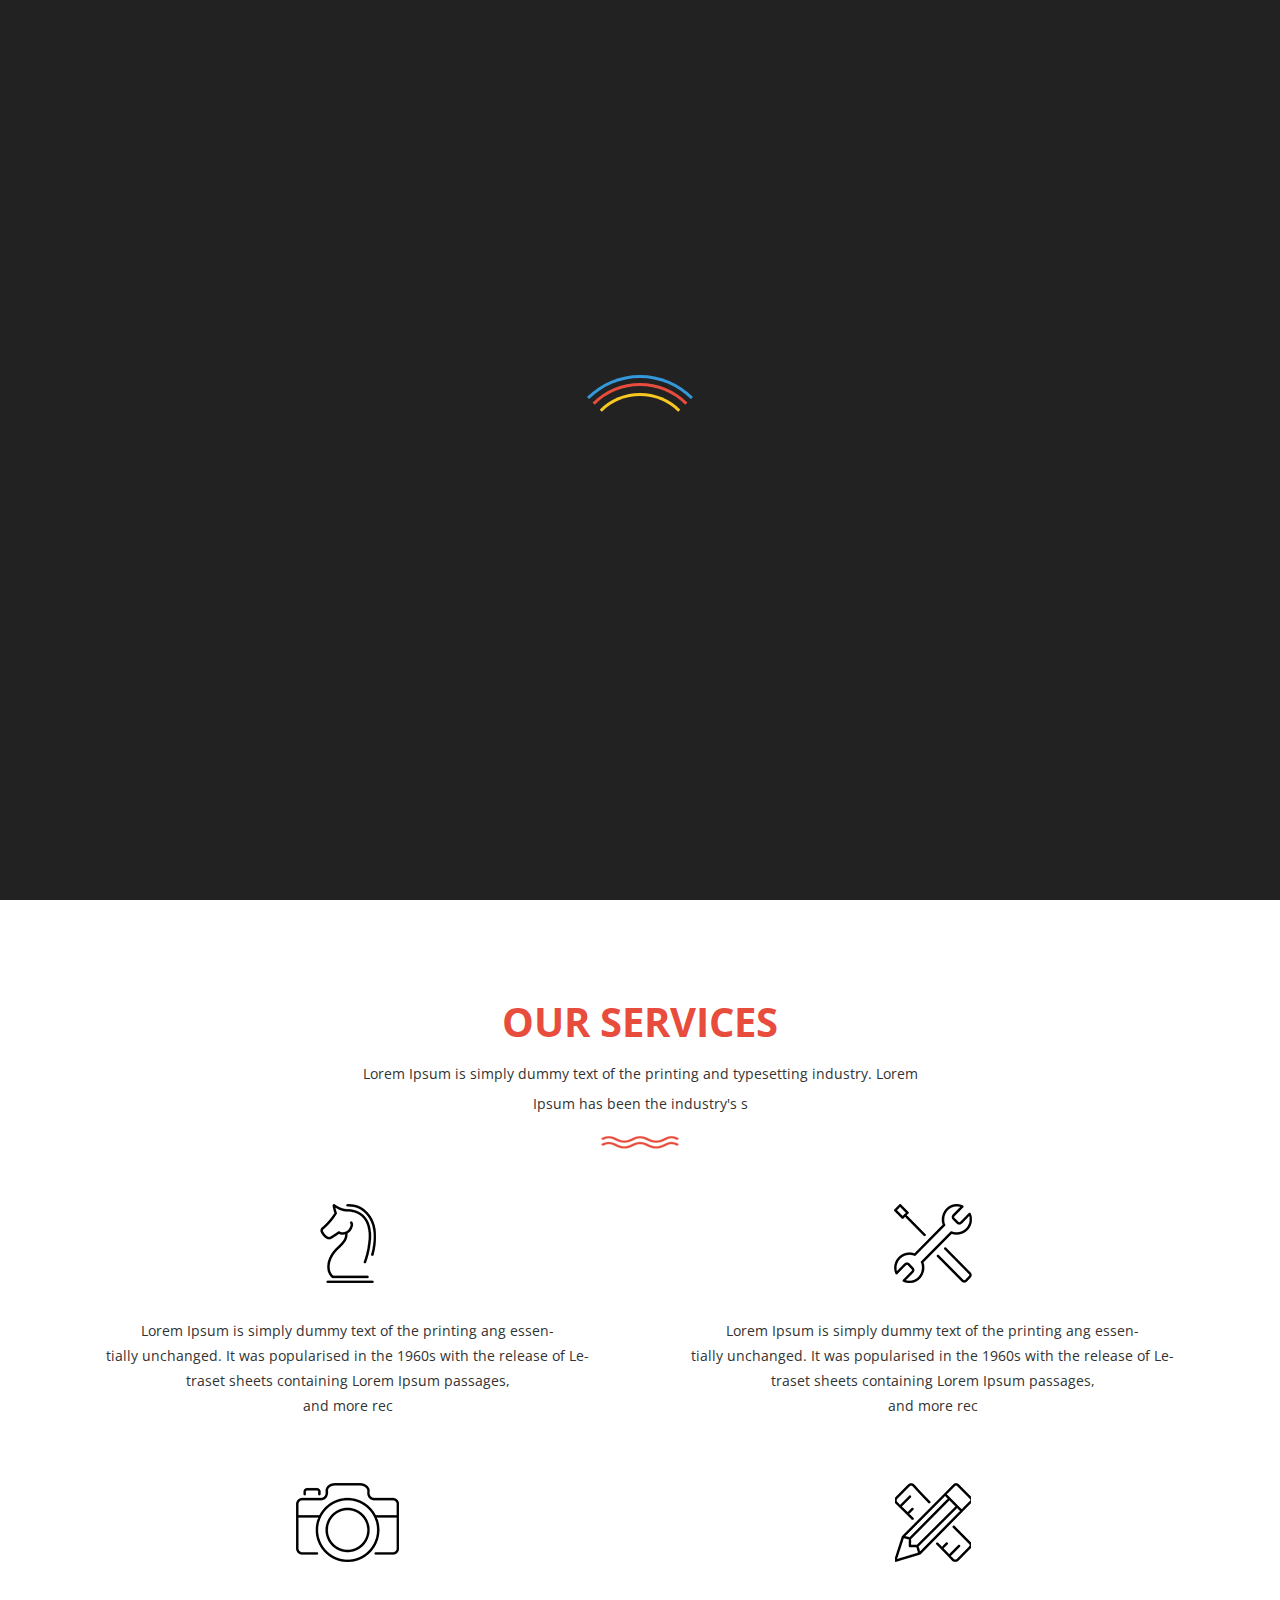
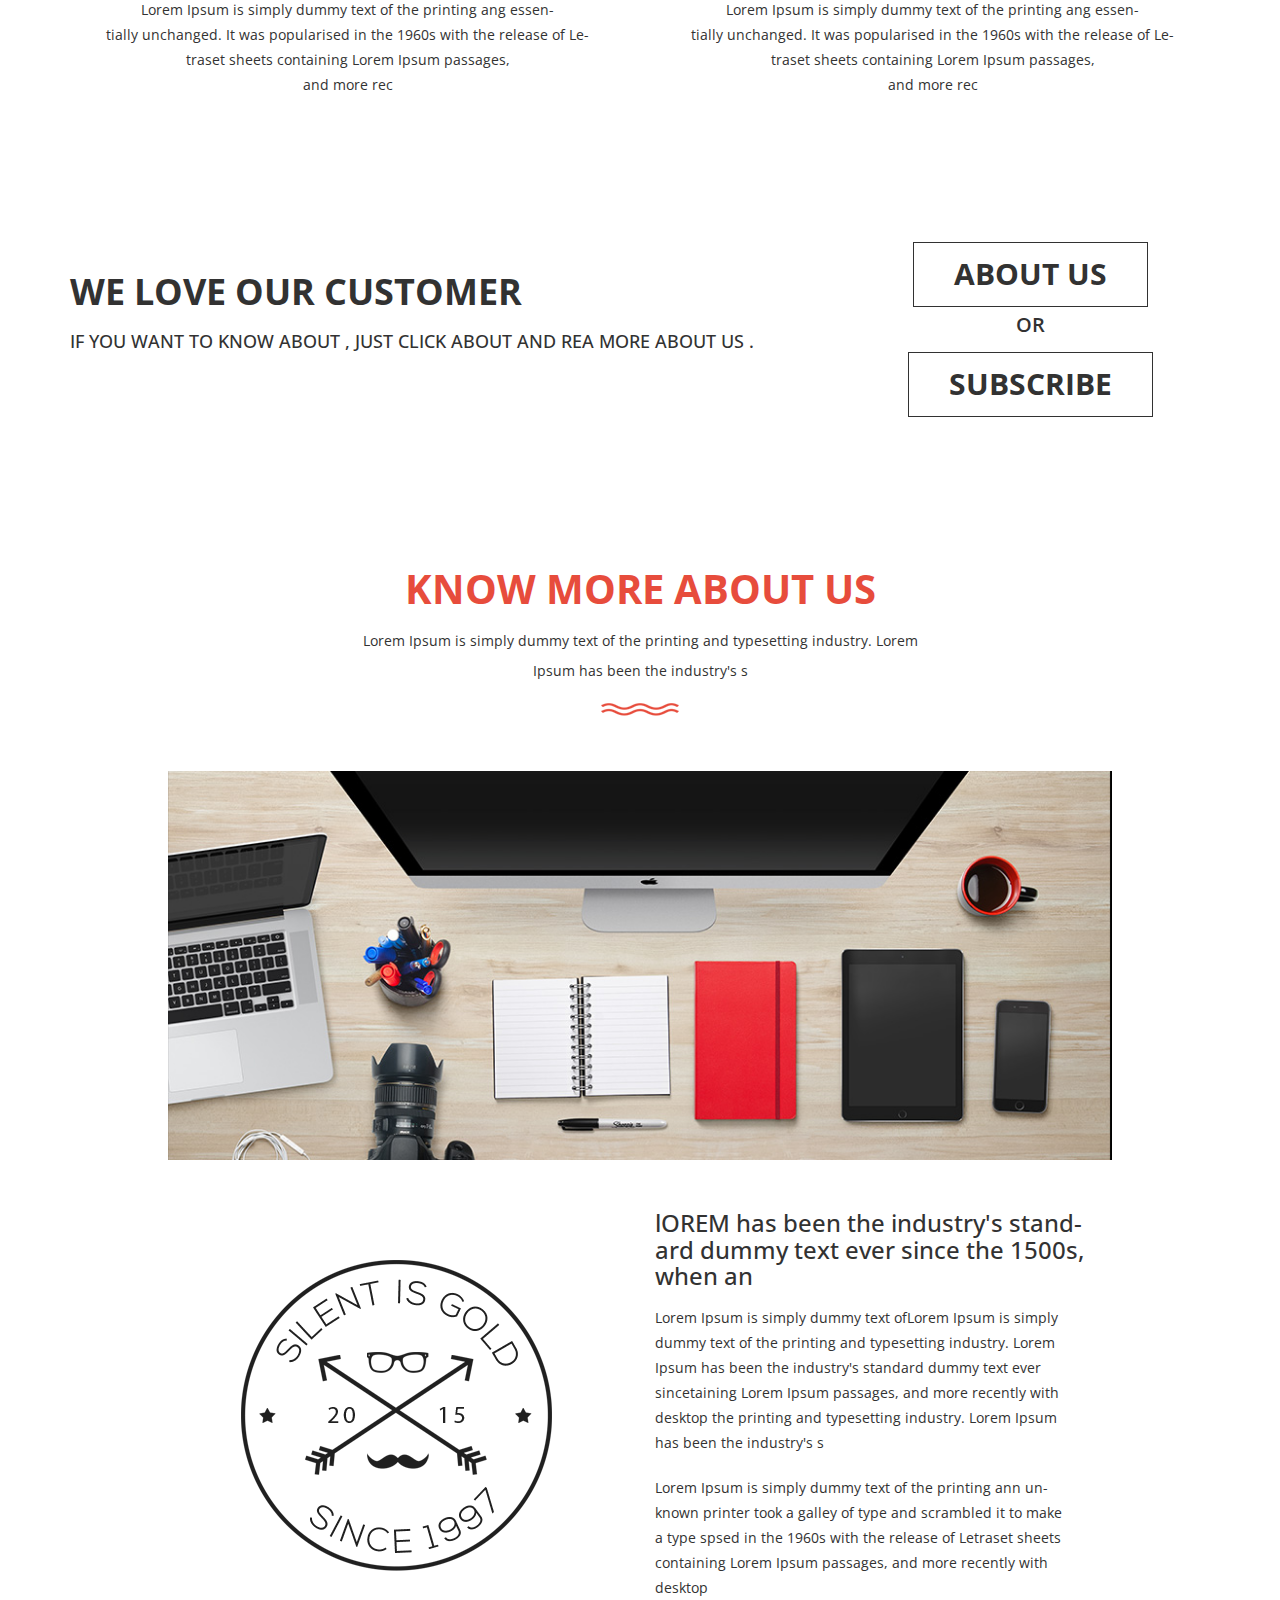
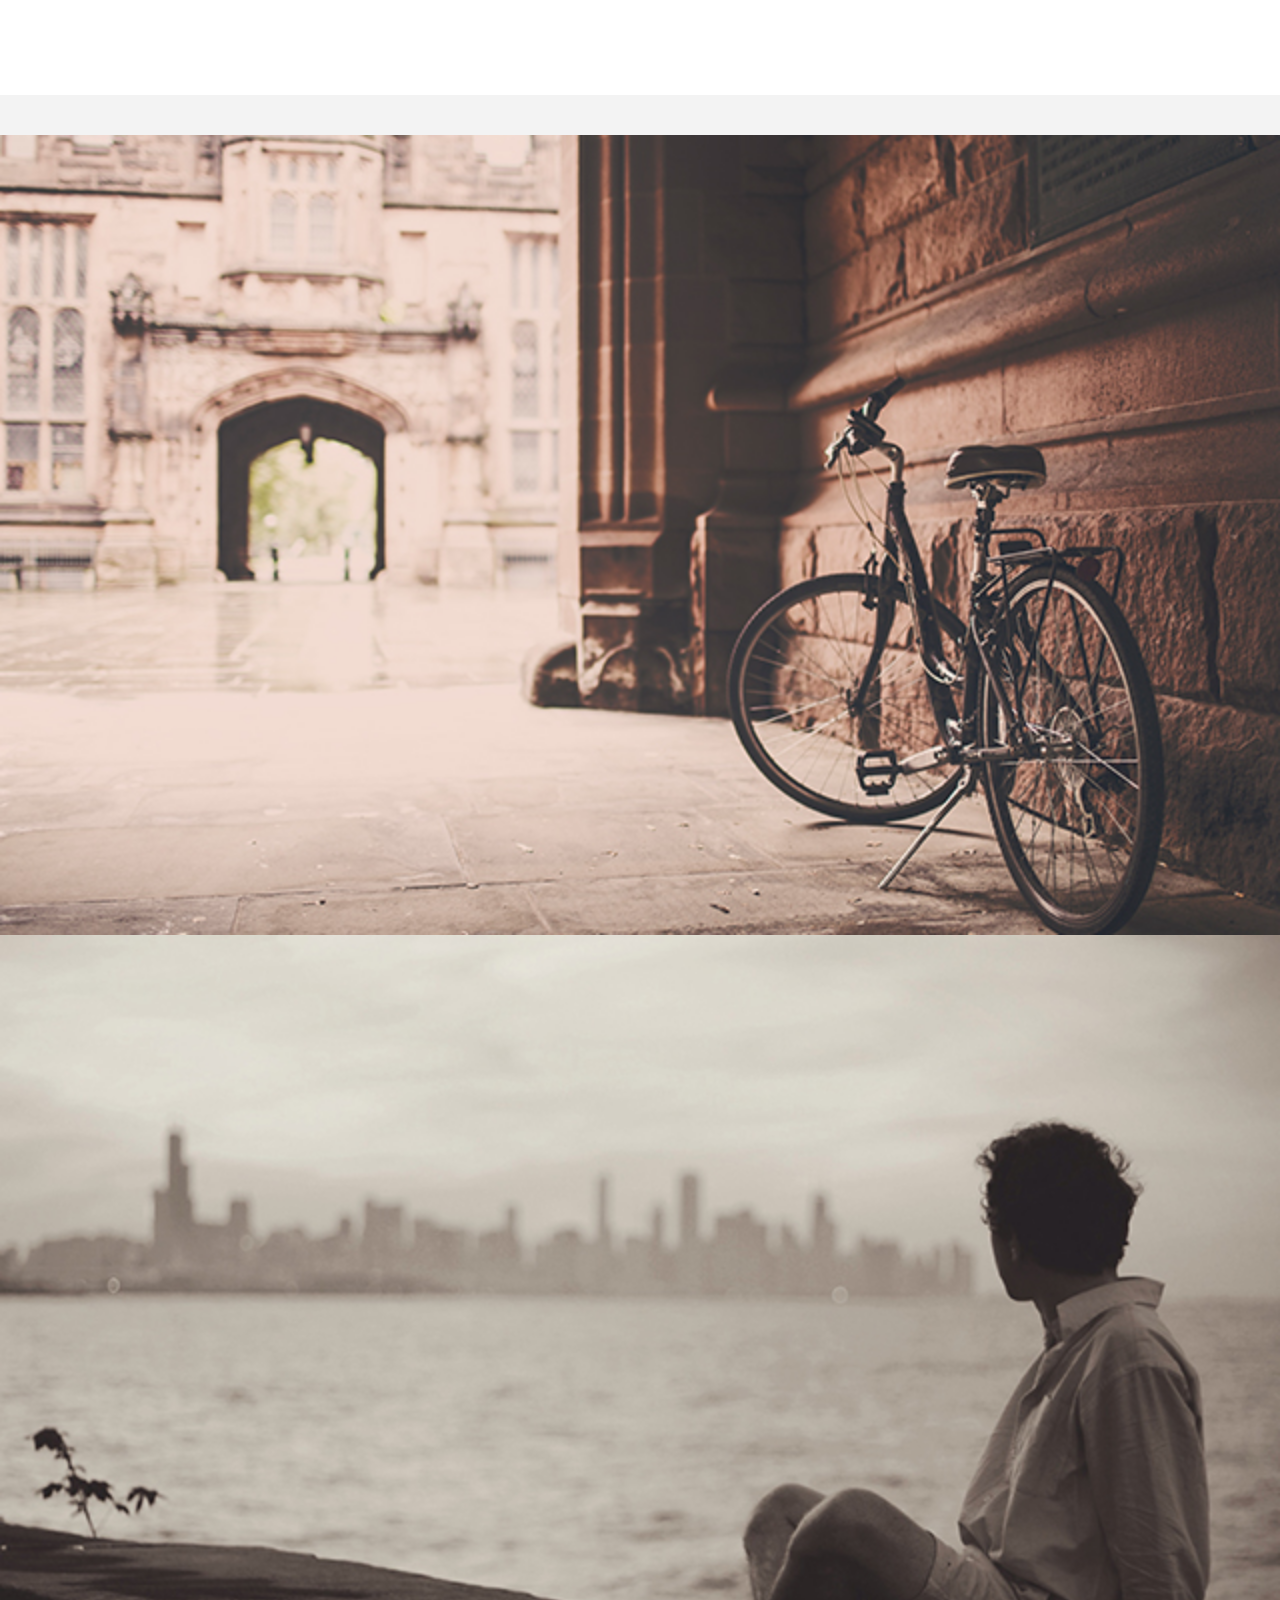
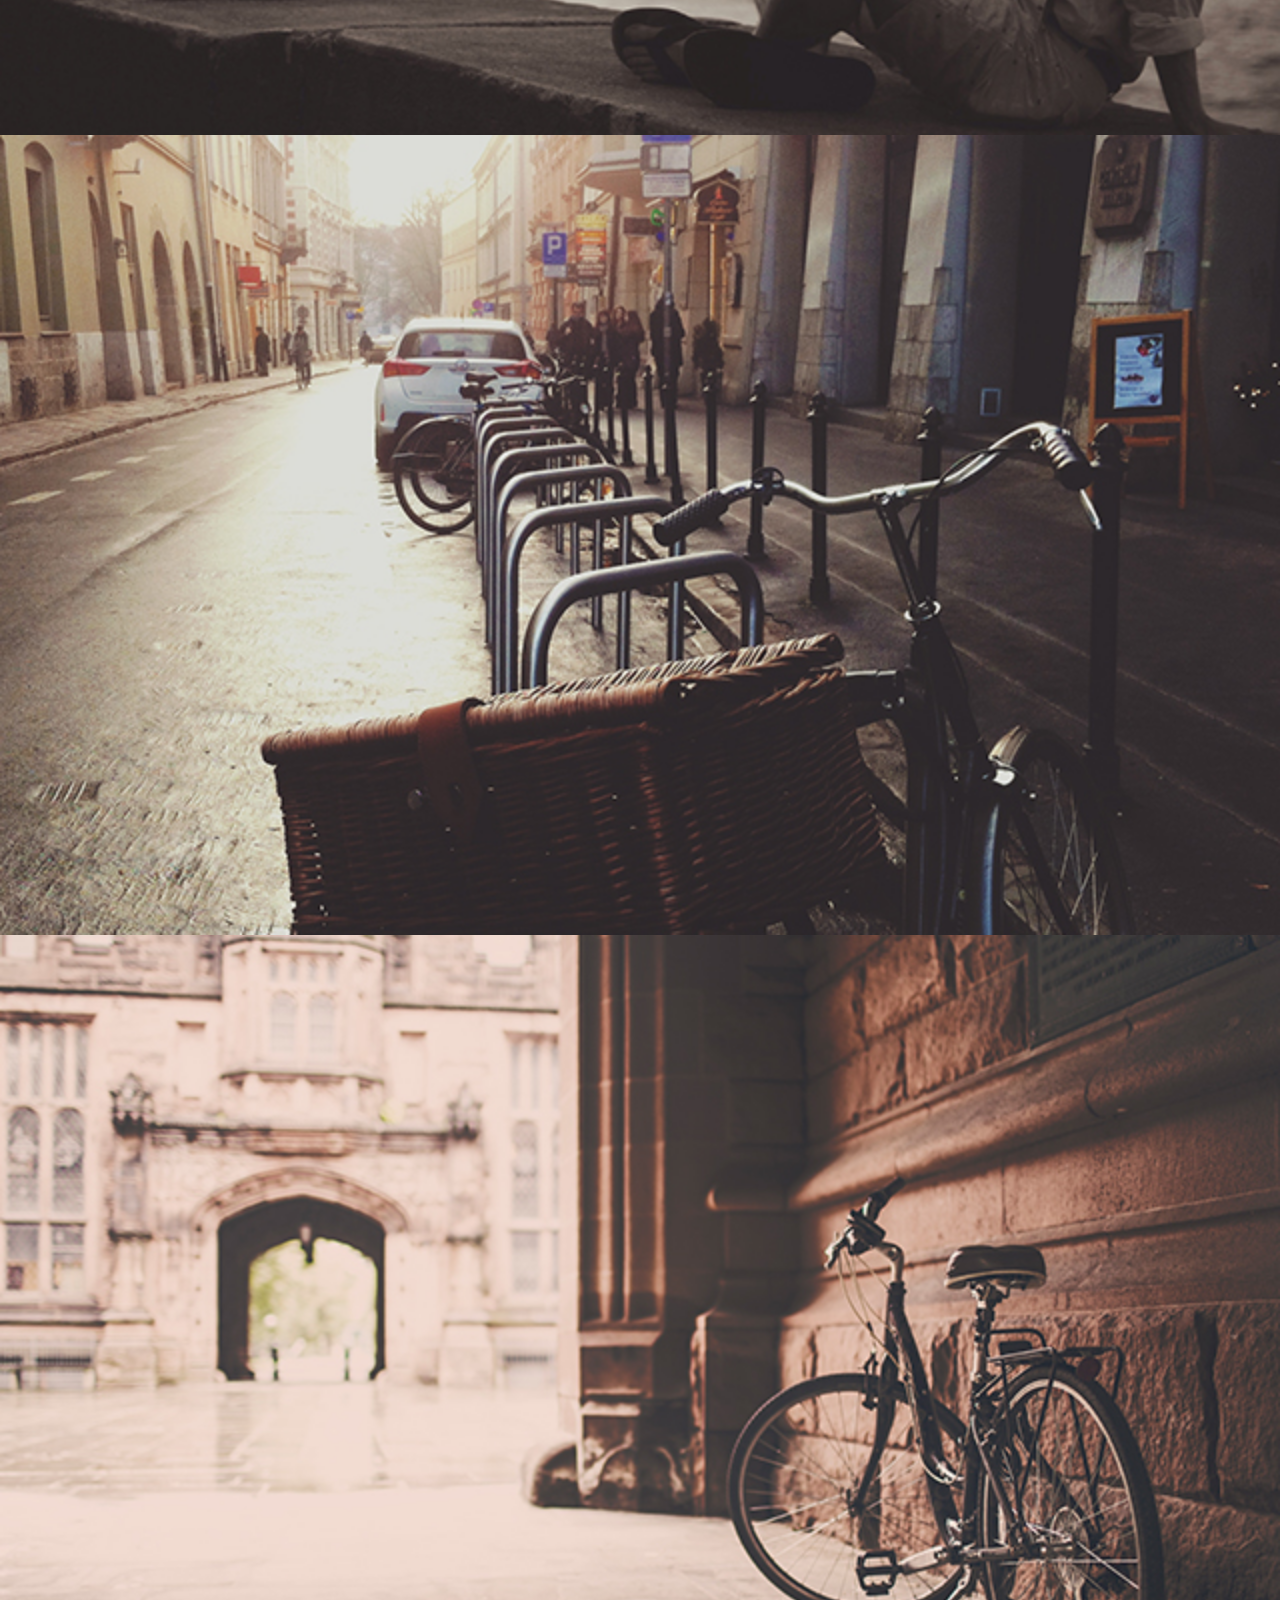
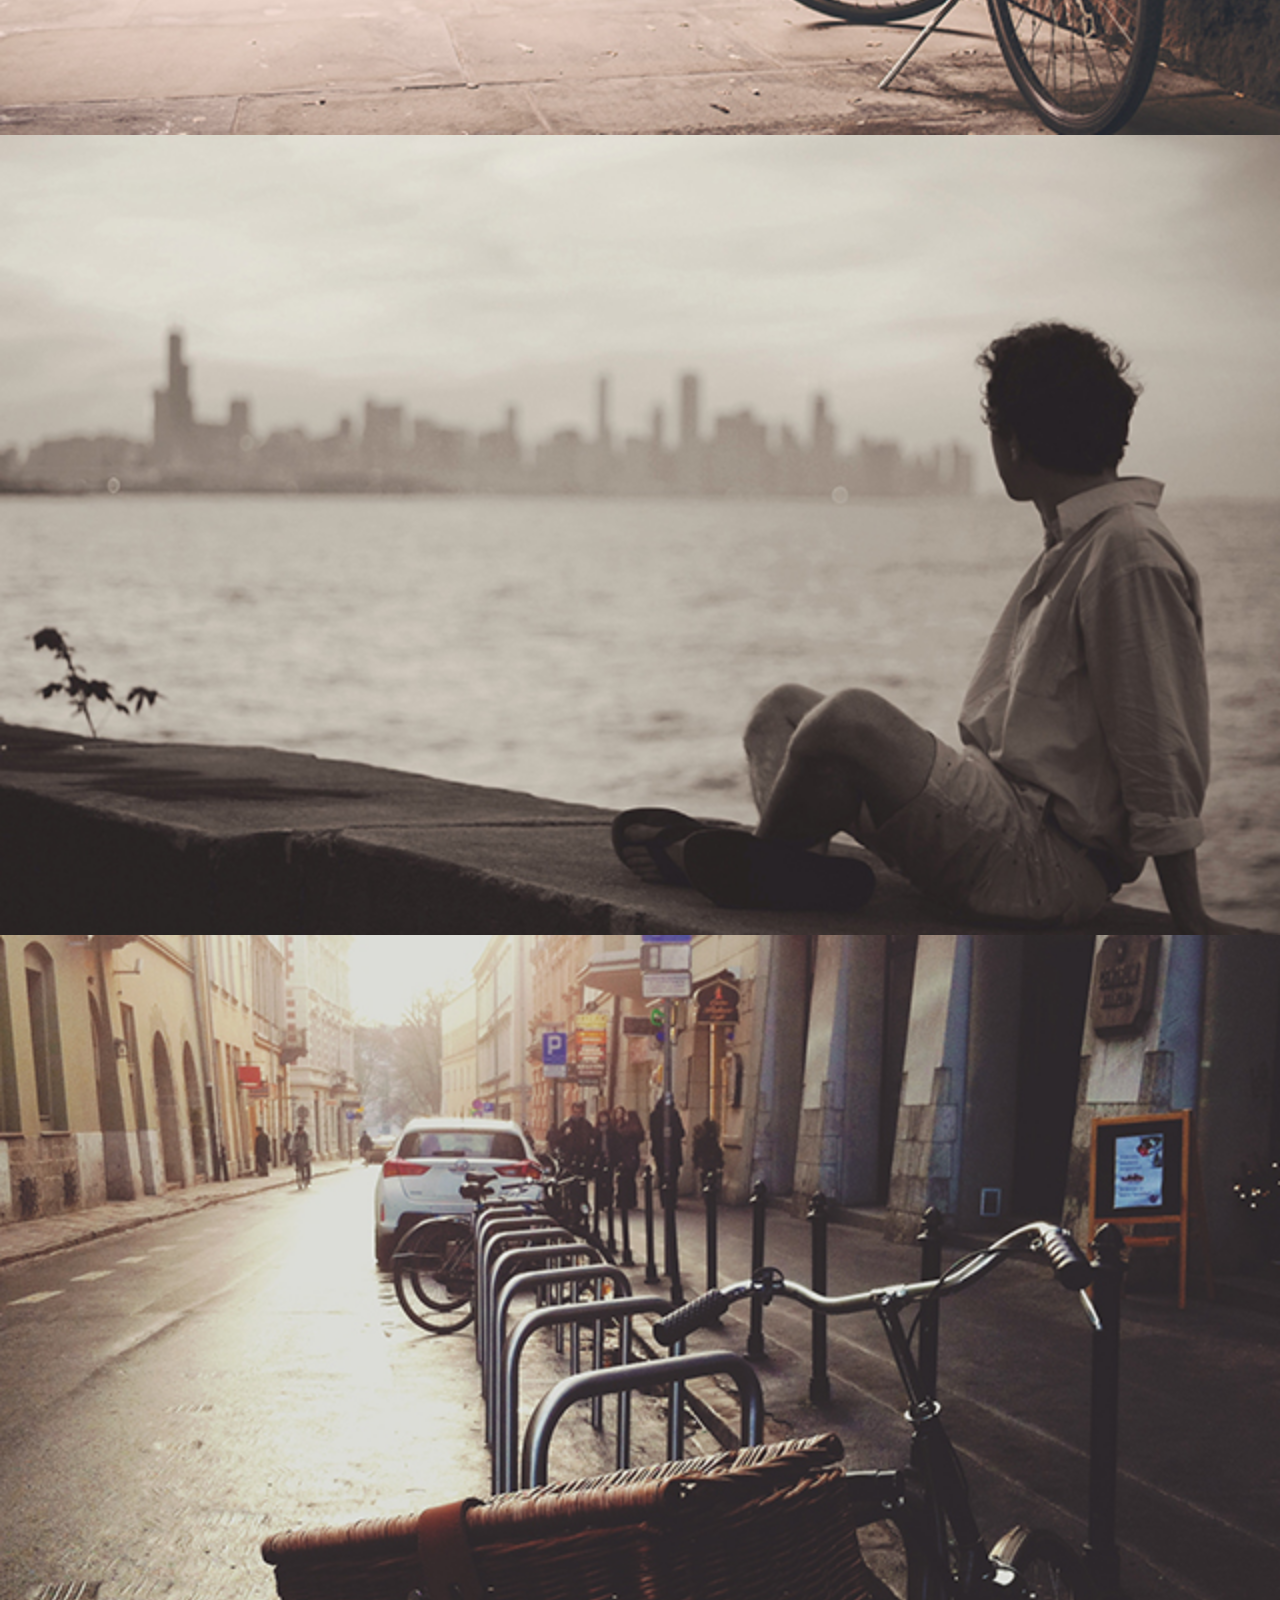
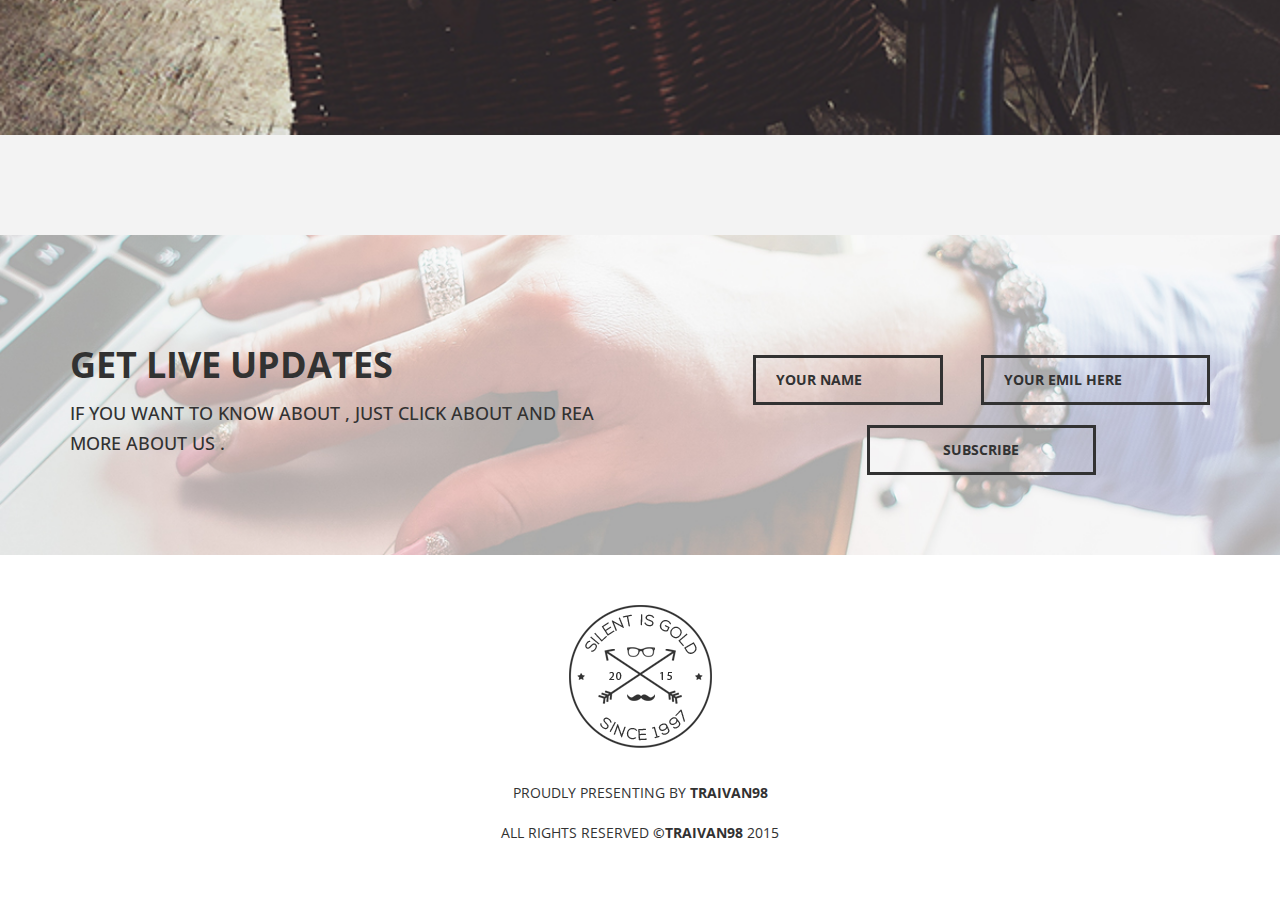
==== live project/index.html @ fc95d003 "all file are happy" ====
<!DOCTYPE html>
<html lang="en">
    <head>
        <meta charset="utf-8">
        <meta http-equiv="X-UA-Compatible" content="IE=edge">
        <meta name="viewport" content="width=device-width, initial-scale=1, maximum-scale=1">
        <meta name="description" content="Responsive Bootstrap App Landing Page Template">
        <meta name="keywords" content="Bootstrap, Bootstrap-3.3.2, Landing page, Responsive, Template, App, Mobile">
        <meta name="author" content="traivan98">

        <title>Trivan98 coming soon page</title>

        <!-- favicon linke -->
        <link rel="icon" type="image/png" href="img/favicon.png" />


        <!-- ===============    animation core CSS     =============== -->
        <link rel="stylesheet" type="text/css" href="css/animate.min.css" media="all" />
        <!-- ===============    FontAresome core CSS     =============== -->
        <link rel="stylesheet" type="text/css" href="css/font-awesome.min.css" media="all" />
        <!-- ===============    Bootstrap core CSS     =============== -->
        <link rel="stylesheet" type="text/css" href="css/bootstrap.min.css" media="all" />
        <!-- ===============    owl-carousel core CSS     =============== -->
        <link rel="stylesheet" type="text/css" href="css/owl.carousel.css" media="all" />
        <!-- ===============    magnific-popup core CSS     =============== -->
        <link rel="stylesheet" type="text/css" href="css/magnific-popup.css" media="all" />
        <!-- ===============    theme core CSS     =============== -->
        <link rel="stylesheet" type="text/css" href="css/theme.css" media="all" />
        <!-- ===============    theme core CSS     =============== -->
        <link rel="stylesheet" type="text/css" href="css/content-color/red.css" media="all" />
        <!-- ===============    responsive core CSS     =============== -->
        <link rel="stylesheet" type="text/css" href="css/responsive.css" media="all" />
        <!-- ===============    Extra core CSS     =============== -->
        <link rel="stylesheet" type="text/css" href="css/extra.css" media="all" />


        <!-- ===============    Google fonts CSS     =============== -->
        <link href='http://fonts.googleapis.com/css?family=Raleway:600,700,900,400' rel='stylesheet' type='text/css'>

        <!-- Just for debugging purposes. Don't actually copy this line! -->
        <!--[if lt IE 9]><script src="js/ie8-responsive-file-warning.js"></script><![endif]-->

        <!-- HTML5 shim and Respond.js IE8 support of HTML5 elements and media queries -->
        <!--[if lt IE 9]>
            <script src="https://oss.maxcdn.com/libs/html5shiv/3.7.0/html5shiv.js"></script>
            <script src="https://oss.maxcdn.com/libs/respond.js/1.4.2/respond.min.js"></script>
        <![endif]-->
    </head>

    <body>


        <!-- ===============    Start template markup     =============== -->
        
        <!-- preloader -->
        
        <div id="atom-loader-wrapper">
            <div id="atom-loader"></div>
         
            <div class="atom-loader-section atom-section-left"></div>
            <div class="atom-loader-section atom-section-right"></div>
         
        </div>

        <!--/ preloader -->


<!--    home area section-->
        <section class="atom-home-area" id="atom-home" >
            <!-- container -->
            <div class="container">
                <div class="atom-wrapper">
                    <div class="row">
                        <div class="col-sm-12 text-center">
                            <div class="atom-logo">
                                <img src="img/home-logo.png" alt="traivan98 logo" class="img-responsive center-block" >
                            </div>
                        </div>
                    </div>
                    <div class="row">
                        <div class="col-sm-12 text-center">
                            <div class="atom-header">
                                <h1>WE WILL BE LIVE SOON</h1>
                                <p>Lorem Ipsum is simply dummy text of the printing and typesetting industry. Lorem <br/> Ipsum has been the industry's standard dummy .</p>
                            </div>
                        </div>
                    </div>
                    <div class="row">
                        <div class="col-sm-12 text-center">
                            <div class="atom-countdown"></div>
                        </div>
                    </div>
                </div>
                <div class="atom-scroll-down hidden-xs">
                    <a href="#service">
                        <i class="fa fa-chevron-down"></i>
                    </a>
                </div>
            </div>
            <!-- /.container -->
        </section>
<!--    / END home area section-->

        

        
        <!-- START service area -->
        <section class="atom-service-area" id="service">
            <!-- container -->
            <div class="container">
                <div class="row">
                    <div class="col-md-12 text-center">
                        <div class="atom-section-heading">
                            <h2>OUR SERVICES</h2>
                            <p>Lorem Ipsum is simply dummy text of the printing and typesetting industry. Lorem <br/> Ipsum has been the industry's s</p>
                            <div class="atom-header-border"></div>
                        </div>
                    </div>
                </div>
                <div class="row">
                    <div class="col-sm-6 text-center">
                        <div class="atom-single-service">
                            <div class="atom-icon">
                                <img src="img/strategy.png" alt="atom stategy" class="img-responsive center-block">
                            </div>
                            <p>Lorem Ipsum is simply dummy text of the printing ang essen- <br> tially unchanged. It was popularised in the 1960s with the release of Le- <br> traset sheets containing Lorem Ipsum passages, <br> and more rec</p>
                        </div>
                    </div>
                    <div class="col-sm-6 text-center">
                        <div class="atom-single-service">
                            <div class="atom-icon">
                                <img src="img/tools2.png" alt="atom tools2" class="img-responsive center-block">
                            </div>
                            <p>Lorem Ipsum is simply dummy text of the printing ang essen- <br> tially unchanged. It was popularised in the 1960s with the release of Le- <br> traset sheets containing Lorem Ipsum passages, <br> and more rec</p>
                        </div>
                    </div>
                    <div class="col-sm-6 text-center">
                        <div class="atom-single-service">
                            <div class="atom-icon">
                                <img src="img/camera.png" alt="atom camera" class="img-responsive center-block">
                            </div>
                            <p>Lorem Ipsum is simply dummy text of the printing ang essen- <br> tially unchanged. It was popularised in the 1960s with the release of Le- <br> traset sheets containing Lorem Ipsum passages, <br> and more rec</p>
                        </div>
                    </div>
                    <div class="col-sm-6 text-center">
                        <div class="atom-single-service">
                            <div class="atom-icon">
                                <img src="img/tools.png" alt="atom tools" class="img-responsive center-block">
                            </div>
                            <p>Lorem Ipsum is simply dummy text of the printing ang essen- <br> tially unchanged. It was popularised in the 1960s with the release of Le- <br> traset sheets containing Lorem Ipsum passages, <br> and more rec</p>
                        </div>
                    </div>
                </div>
            </div>
            <!--/ container -->
        </section>
        <!--/ END service area -->

        <!-- START cta area -->

        <section class="atom-cta-area" data-stellar-background-ratio="0.5">
            <!-- container -->
            <div class="container">
                <div class="row">
                    <div class="col-md-8 col-sm-12">
                        <div class="atom-header">
                            <h1>WE LOVE OUR CUSTOMER</h1>
                            <h4>IF YOU WANT TO KNOW ABOUT  , JUST CLICK ABOUT AND REA MORE ABOUT US .</h4>
                        </div>
                    </div>
                    <div class="col-md-4 col-sm-12 text-center">
                        <div class="atom-button">
                            <a href="#about" class="atom-about-button btn btn-default">ABOUT US</a>
                            <p>OR</p>
                            <a href="#subscribe" class="atom-subscribe-button btn btn-default">SUBSCRIBE</a>
                        </div>
                    </div>
                </div>
            </div>
            <!--/ container -->
        </section>

        <!--/ END cta area -->
        <!-- START cta area -->

        <section class="atom-about-area" id="about">
            <!-- container -->
            <div class="container">
                <div class="row">
                    <div class="col-lg-12 text-center">
                        <div class="atom-section-heading">
                            <h2>KNOW MORE ABOUT US </h2>
                            <p>Lorem Ipsum is simply dummy text of the printing and typesetting industry. Lorem <br/> Ipsum has been the industry's s</p>
                            <div class="atom-header-border"></div>
                        </div>
                    </div>
                </div>
                <div class="row">
                    <div class="col-lg-10 col-lg-offset-1 text-center">
                        <div class="atom-company-work">
                            <img src="img/company-history.jpg" alt="atom company image" class="img-responsive center-block">
                        </div>
                    </div>
                    <div class="col-lg-1"></div>
                </div>
                <div class="row">
                    <div class="col-lg-5 col-lg-offset-1 text-center">
                        <div class="atom-big-logo">
                            <img src="img/big-logo.png" alt="atom company logo" class="img-responsive center-block">
                        </div>
                    </div>
                    <div class="col-lg-5">
                        <div class="atom-company-history">
                            <article>
                                <h3>lOREM has been the industry's stand- <br> ard dummy text ever since the 1500s, <br> when an </h3>
                                <p>Lorem Ipsum is simply dummy text ofLorem Ipsum is simply <br/> dummy text of the printing and typesetting industry. Lorem <br/> Ipsum has been the industry's standard dummy text ever <br/> sincetaining Lorem Ipsum passages, and more recently with  <br/>desktop  the printing and typesetting industry. Lorem Ipsum <br> has been the industry's s</p>
                                <p>Lorem Ipsum is simply dummy text of the printing ann un- <br> known printer took a galley of type and scrambled it to make <br> a type spsed in the 1960s with the release of Letraset sheets <br> containing Lorem Ipsum passages, and more recently with <br> desktop </p>
                            </article>
                        </div>
                    </div>
                </div>
            </div>
            <!--/ container -->
        </section>

        <!--/ END cta area -->
        <!-- START work area -->

        <section class="atom-work-area" id="works">
            <div class="atom-owl">
                    <div class="item">
                        <img src="img/slider/1.jpg" alt="atom slider" />
                        <div class="atom-caption text-center">
                            <h3>THIS IMAGE SI DESEND & PERFECT LIKUA  IS 100% BAFLE .</h2>
                        </div>
                    </div>
                    <div class="item">
                        <img src="img/slider/2.jpg" alt="atom slider" />
                        <div class="atom-caption text-center">
                            <h3>THIS IMAGE SI DESEND & PERFECT LIKUA  IS 100% BAFLE .</h2>
                        </div>
                    </div>
                    <div class="item">
                        <img src="img/slider/3.jpg" alt="atom slider" />
                        <div class="atom-caption text-center">
                            <h3>THIS IMAGE SI DESEND & PERFECT LIKUA  IS 100% BAFLE .</h2>
                        </div>
                    </div>
                    <div class="item">
                        <img src="img/slider/1.jpg" alt="atom slider" />
                        <div class="atom-caption text-center">
                            <h3>THIS IMAGE SI DESEND & PERFECT LIKUA  IS 100% BAFLE .</h2>
                        </div>
                    </div>
                    <div class="item">
                        <img src="img/slider/2.jpg" alt="atom slider" />
                        <div class="atom-caption text-center">
                            <h3>THIS IMAGE SI DESEND & PERFECT LIKUA  IS 100% BAFLE .</h2>
                        </div>
                    </div>
                    <div class="item">
                        <img src="img/slider/3.jpg" alt="atom slider" />
                        <div class="atom-caption text-center">
                            <h3>THIS IMAGE SI DESEND & PERFECT LIKUA  IS 100% BAFLE .</h2>
                        </div>
                    </div>
            </div>
        </section>

        <!--/ END work area -->
        <!-- START subscribe area -->

        <section class="atom-subscribe-area" id="subscribe">
            <!-- container -->
            <div class="container">
                <div class="row">
                    <div class="col-sm-7">
                        <div class="atom-subscibe-left-side">
                            <h1>GET LIVE UPDATES</h1>
                            <h4>IF YOU WANT TO KNOW ABOUT  , JUST CLICK ABOUT AND REA </h4>
                            <h4>MORE ABOUT US . </h4>
                        </div>
                    </div>
                    <div class="col-sm-5">
                        <form action="" class="atom-form">
                            <input type="text" name="u-name" id="" placeholder="YOUR NAME" class="col-sm-5"/>
                            <input type="email" name="email" id="" placeholder="YOUR EMIL HERE" class="col-sm-6 col-sm-offset-1"/>
                            <input type="submit" value="SUBSCRIBE" class="col-sm-6 col-sm-offset-3">
                        </form>
                    </div>
                </div>
            </div>
            <!--/ container -->
        </section>

        <!--/ END subscribe area -->
        <!-- START footer area -->

        <footer class="atom-footer-area">
            <!-- container -->
            <div class="container">
                <div class="row">
                    <div class="col-sm-12 text-center">
                        <img src="img/footer-logo.png" alt="atom logo" class="img-responsive center-block">
                        <p>PROUDLY  PRESENTING BY <a href="#">TRAIVAN98</a></p>
                        <p>ALL RIGHTS RESERVED <a href="#">&copy;TRAIVAN98</a> 2015</p>
                    </div>
                </div>
            </div>
            <!--/ container -->
        </footer>

        <!--/ END footer area -->



        <!-- ===============    /End template markup     =============== -->


        <!-- ===============    jQuery core JavaScript     =============== -->
        <script src="https://ajax.googleapis.com/ajax/libs/jquery/1.11.2/jquery.min.js"></script>
        <script>window.jQuery || document.write('<script src="js/jquery-1.11.2.min.js"><\/script>')</script>
        <!-- ===============    Bootstrap core JavaScript     =============== -->
        <script type="text/javascript" src="js/bootstrap.min.js"></script>
        
        <!-- ===============    wow core JavaScript     =============== -->
        <script type="text/javascript" src="js/wow.min.js"></script>
        
        <!-- ===============    backstretch core JavaScript     =============== -->
        <script type="text/javascript" src="js/jquery.backstretch.min.js"></script>
        
        <!-- ===============    fittext core JavaScript     =============== -->
        <script type="text/javascript" src="js/jquery.fittext.js"></script>
        
        <!-- ===============    countdown core JavaScript     =============== -->
        <script type="text/javascript" src="js/jquery.countdown.js"></script>
        
        <!-- ===============    nicescroll core JavaScript     =============== -->
        <script type="text/javascript" src="js/jquery.nicescroll.min.js"></script>
        
        <!-- ===============    stellar core JavaScript     =============== -->
        <script type="text/javascript" src="js/jquery.stellar.min.js"></script>
        
        <!-- ===============    owl-carousel core JavaScript     =============== -->
        <script type="text/javascript" src="js/owl.carousel.min.js"></script>

        <!-- ===============    ROW JavaScript Plugin    =============== -->
        <script type="text/javascript" src="js/row-plugin.js"></script>

        <!-- ===============    Active core JavaScript     =============== -->
        <script type="text/javascript" src="js/active.js"></script>
    </body>
</html>
---- live project/css/theme.css ----
/*this file is containing all of your theme style and modification*/
/* ============ sass important setup =============*/
/* Table of content 
1. PRELOADER
2. DOCUMENT SETUP
3. MISC AND RE-USABLE ELEMENT
4. HOME
5. SERVICE
6. CTA
7. ABOUT US
8. WORKS
9. SUBSCRIBE
10. FOOTER

*/
/* ============= PRELOADER STYLE ============ */
/* ========= preloader style ========= */
@import url(http://fonts.googleapis.com/css?family=Open+Sans:400italic,400,300,600,700,800);
@-webkit-keyframes spin {
  0% {
    -webkit-transform: rotate(0deg);
    /* Chrome, Opera 15+, Safari 3.1+ */
    -ms-transform: rotate(0deg);
    /* IE 9 */
    transform: rotate(0deg);
    /* Firefox 16+, IE 10+, Opera */
  }
  100% {
    -webkit-transform: rotate(360deg);
    /* Chrome, Opera 15+, Safari 3.1+ */
    -ms-transform: rotate(360deg);
    /* IE 9 */
    transform: rotate(360deg);
    /* Firefox 16+, IE 10+, Opera */
  }
}
@keyframes spin {
  0% {
    -webkit-transform: rotate(0deg);
    /* Chrome, Opera 15+, Safari 3.1+ */
    -ms-transform: rotate(0deg);
    /* IE 9 */
    transform: rotate(0deg);
    /* Firefox 16+, IE 10+, Opera */
  }
  100% {
    -webkit-transform: rotate(360deg);
    /* Chrome, Opera 15+, Safari 3.1+ */
    -ms-transform: rotate(360deg);
    /* IE 9 */
    transform: rotate(360deg);
    /* Firefox 16+, IE 10+, Opera */
  }
}
#atom-loader-wrapper {
  position: fixed;
  top: 0;
  left: 0;
  width: 100%;
  height: 100%;
  z-index: 1000;
}

#atom-loader-wrapper .atom-loader-section {
  position: fixed;
  top: 0;
  width: 51%;
  background: #222;
  z-index: 1000;
  height: 100%;
}

#atom-loader-wrapper .atom-loader-section.atom-section-left {
  left: 0;
}

#atom-loader-wrapper .atom-loader-section.atom-section-right {
  right: 0;
}

#atom-loader {
  display: block;
  position: absolute;
  left: 50%;
  top: 50%;
  width: 150px;
  height: 150px;
  margin: -75px 0 0 -75px;
  border-radius: 50%;
  border: 3px solid transparent;
  border-top-color: #3498db;
  -webkit-animation: spin 2s linear infinite;
  /* Chrome, Opera 15+, Safari 5+ */
  animation: spin 2s linear infinite;
  /* Chrome, Firefox 16+, IE 10+, Opera */
  z-index: 1001;
}

#atom-loader:before {
  content: "";
  position: absolute;
  top: 5px;
  left: 5px;
  right: 5px;
  bottom: 5px;
  border-radius: 50%;
  border: 3px solid transparent;
  border-top-color: #e74c3c;
  -webkit-animation: spin 3s linear infinite;
  /* Chrome, Opera 15+, Safari 5+ */
  animation: spin 3s linear infinite;
  /* Chrome, Firefox 16+, IE 10+, Opera */
}

#atom-loader:after {
  content: "";
  position: absolute;
  top: 15px;
  left: 15px;
  right: 15px;
  bottom: 15px;
  border-radius: 50%;
  border: 3px solid transparent;
  border-top-color: #f9c922;
  -webkit-animation: spin 1.5s linear infinite;
  /* Chrome, Opera 15+, Safari 5+ */
  animation: spin 1.5s linear infinite;
  /* Chrome, Firefox 16+, IE 10+, Opera */
}

.atom-loaded #atom-loader-wrapper .atom-loader-section.atom-section-left {
  -webkit-transform: translateX(-100%);
  /* Chrome, Opera 15+, Safari 3.1+ */
  -ms-transform: translateX(-100%);
  /* IE 9 */
  transform: translateX(-100%);
  /* Firefox 16+, IE 10+, Opera */
  -webkit-transition: all 0.7s 0.3s cubic-bezier(0.645, 0.045, 0.355, 1);
  /* Android 2.1+, Chrome 1-25, iOS 3.2-6.1, Safari 3.2-6  */
  transition: all 0.7s 0.3s cubic-bezier(0.645, 0.045, 0.355, 1);
  /* Chrome 26, Firefox 16+, iOS 7+, IE 10+, Opera, Safari 6.1+  */
}

.atom-loaded #atom-loader-wrapper .atom-loader-section.atom-section-right {
  -webkit-transform: translateX(100%);
  /* Chrome, Opera 15+, Safari 3.1+ */
  -ms-transform: translateX(100%);
  /* IE 9 */
  transform: translateX(100%);
  /* Firefox 16+, IE 10+, Opera */
  -webkit-transition: all 0.7s 0.3s cubic-bezier(0.645, 0.045, 0.355, 1);
  /* Android 2.1+, Chrome 1-25, iOS 3.2-6.1, Safari 3.2-6  */
  transition: all 0.7s 0.3s cubic-bezier(0.645, 0.045, 0.355, 1);
  /* Chrome 26, Firefox 16+, iOS 7+, IE 10+, Opera, Safari 6.1+  */
}

.atom-loaded #atom-loader {
  opacity: 0;
  -webkit-transition: all 0.3s ease-out;
  /* Android 2.1+, Chrome 1-25, iOS 3.2-6.1, Safari 3.2-6  */
  transition: all 0.3s ease-out;
  /* Chrome 26, Firefox 16+, iOS 7+, IE 10+, Opera, Safari 6.1+  */
}

.atom-loaded #atom-loader-wrapper {
  visibility: hidden;
  -webkit-transform: translateY(-100%);
  /* Chrome, Opera 15+, Safari 3.1+ */
  -ms-transform: translateY(-100%);
  /* IE 9 */
  transform: translateY(-100%);
  /* Firefox 16+, IE 10+, Opera */
  -webkit-transition: all 0.3s 1s ease-out;
  /* Android 2.1+, Chrome 1-25, iOS 3.2-6.1, Safari 3.2-6  */
  transition: all 0.3s 1s ease-out;
  /* Chrome 26, Firefox 16+, iOS 7+, IE 10+, Opera, Safari 6.1+  */
}

/* =============== Dcument setup ================= */
/* google fonts */
html, body {
  height: 100%;
}

body {
  font-family: 'Open Sans', sans-serif;
  color: #323232;
  font-weight: 400;
  -webkit-font-smoothing: antialiased;
  text-rendering: optimizeLegibility;
}

h1 {
  padding: 10px 0;
  font-weight: 700;
}

p {
  line-height: 25px;
  padding: 5px 0;
}

a {
  -webkit-transition: all 0.3s ease-in-out;
  -o-transition: all 0.3s ease-in-out;
  transition: all 0.3s ease-in-out;
}

a, a:hover, a:focus, a:active {
  outline: 0;
  text-decoration: none;
}

/* ============== Misc and re-usable element ============== */
section {
  padding: 80px 0;
}

.atom-section-heading h2 {
  color: #e74c3c;
  font-size: 40px;
  font-weight: 700;
}
.atom-section-heading p {
  line-height: 30px;
}
.atom-section-heading .atom-header-border {
  background: url(../img/header-border.png) no-repeat;
  height: 13px;
  width: 78px;
  display: inline-block;
}

/* ============== Home style ============== */
.atom-home-area {
  height: 100%;
  width: 100%;
  overflow: hidden;
  position: relative;
  padding: 0;
}

.atom-home-area > .container {
  height: 100%;
  position: relative;
}

.atom-wrapper {
  width: 100%;
  height: auto;
  position: relative;
  top: 35%;
}

.atom-countdown div {
  display: inline-block;
}
.atom-countdown div span {
  display: block;
  width: 200px;
}
.atom-countdown div span:first-child {
  font-size: 50px;
  font-weight: 300;
  line-height: 64px;
  font-weight: 700;
}
.atom-countdown div span:last-child {
  font-size: 30px;
  line-height: 20px;
  border: 3px solid #323232;
  -webkit-border-radius: 0;
  -moz-border-radius: 0;
  -ms-border-radius: 0;
  border-radius: 0;
  padding: 15px 10px;
  margin: 20px auto 0px;
  width: 160px;
  text-transform: uppercase;
  font-weight: 300;
}

.atom-scroll-down {
  position: absolute;
  bottom: 20px;
  left: 50%;
  margin-left: -20px;
  width: 40px;
  display: inline-block;
  height: 40px;
  text-align: center;
}
.atom-scroll-down a {
  width: 40px;
  height: 40px;
  color: #323232;
  display: block;
  border: 1px solid #323232;
  line-height: 40px;
  -webkit-border-radius: 0;
  -moz-border-radius: 0;
  -ms-border-radius: 0;
  border-radius: 0;
}
.atom-scroll-down a:hover {
  background: #ff00ff;
  color: #fff;
  border-color: #ff00ff;
}

/* ============= SERVICE STYLE ============ */
.atom-single-service {
  margin-top: 50px;
}
.atom-single-service .atom-icon {
  margin-bottom: 30px;
}

/* ============= cta style ============= */
.atom-cta-area {
  background: url(../img/cta-bg.jpg) no-repeat center center fixed;
  -webkit-background-size: cover;
  background-size: cover;
  padding: 50px 0;
}
.atom-cta-area .atom-header {
  margin: 20px 0;
}
.atom-cta-area .atom-button a {
  font-size: 30px;
  padding: 10px 40px;
  color: #323232;
  background-color: transparent;
  font-weight: 700;
  border-color: #323232;
  -webkit-border-radius: 0;
  -moz-border-radius: 0;
  -ms-border-radius: 0;
  border-radius: 0;
}
.atom-cta-area .atom-button a:hover, .atom-cta-area .atom-button a:focus {
  color: #ff00ff;
  border-color: #ff00ff;
}
.atom-cta-area .atom-button p {
  font-size: 20px;
  color: #323232;
  font-weight: 600;
}

/* =============== about style ============== */
.atom-about-area {
  background: #fff;
}
.atom-about-area .atom-company-work {
  margin-top: 50px;
}
.atom-about-area .atom-big-logo {
  margin-top: 100px;
}
.atom-about-area .atom-company-history {
  margin-top: 50px;
}

/* =============== work style ============== */
.atom-work-area {
  background: #f3f3f3;
  padding-top: 40px;
  padding-bottom: 100px;
}
.atom-work-area .atom-owl {
  width: 100%;
  padding: 0;
  overflow: hidden;
}
.atom-work-area .atom-owl .item {
  width: 100%;
  padding: 0;
  position: relative;
  overflow: hidden;
}
.atom-work-area .atom-owl .item:hover .atom-caption {
  background: rgba(255, 255, 255, 0.55);
}
.atom-work-area .atom-owl .item:hover .atom-caption h3 {
  top: 30%;
  opacity: 1;
}
.atom-work-area .atom-owl .item:hover img {
  -webkit-transform: scale(1.2);
  -ms-transform: scale(1.2);
  -o-transform: scale(1.2);
  transform: scale(1.2);
}
.atom-work-area .atom-owl .item .atom-caption {
  position: absolute;
  top: 0;
  left: 0;
  bottom: 0;
  right: 0;
  -webkit-transition: all 0.25s ease-in-out;
  -moz-transition: all 0.25s ease-in-out;
  transition: all 0.25s ease-in-out;
}
.atom-work-area .atom-owl .item .atom-caption h3 {
  color: #323232;
  font-weight: 700;
  position: absolute;
  top: 80%;
  -webkit-transition: all 0.4s ease-in-out;
  -moz-transition: all 0.4s ease-in-out;
  transition: all 0.4s ease-in-out;
  opacity: 0;
  line-height: 30px;
}
.atom-work-area .atom-owl .item img {
  width: 100%;
  -webkit-transition: all 0.5s ease-in-out;
  -moz-transition: all 0.5s ease-in-out;
  -ms-transition: all 0.5s ease-in-out;
  -o-transition: all 0.5s ease-in-out;
  transition: all 0.5s ease-in-out;
}

/* =============== subscibe style ============= */
.atom-subscribe-area {
  padding: 80px 0;
  background: url(../img/subscribe-bg.jpg) no-repeat center center;
  -webkit-background-size: cover;
  background-size: cover;
}
.atom-subscribe-area .atom-form {
  margin-top: 20px;
}
.atom-subscribe-area .atom-form input {
  height: 50px;
  padding: 0 20px;
  margin-top: 20px;
  border: 3px solid #323232;
  outline: none;
  background-color: transparent;
  -webkit-transition: all 0.3s ease-in-out;
  -moz-transition: all 0.3s ease-in-out;
  transition: all 0.3s ease-in-out;
  -webkit-border-radius: 0;
  -moz-border-radius: 0;
  -ms-border-radius: 0;
  border-radius: 0;
  font-weight: 700;
}
.atom-subscribe-area .atom-form input:focus {
  border-color: #ff00ff;
}
.atom-subscribe-area .atom-form input::-webkit-input-placeholder {
  color: #323232;
}
.atom-subscribe-area .atom-form input::-moz-input-placeholder {
  color: #323232;
}
.atom-subscribe-area .atom-form input:-ms-input-placeholder {
  color: #323232;
}
.atom-subscribe-area .atom-form input[type="submit"]:hover {
  border-color: #ff00ff;
  background: #ff00ff;
  color: #fff;
}

/* ============ footer style ============== */
.atom-footer-area {
  background: #fff;
  padding: 50px 0;
}
.atom-footer-area img {
  margin-bottom: 30px;
}
.atom-footer-area p {
  line-height: 30px;
  padding: 0;
}
.atom-footer-area p a {
  font-weight: 700;
  color: #323232;
}

#scrollUp {
  background: #454545;
  height: 30px;
  width: 30px;
  right: 20px;
  bottom: 20px;
  font-family: 'FontAwesome';
  -webkit-border-radius: 0;
  -moz-border-radius: 0;
  -ms-border-radius: 0;
  border-radius: 0;
}
#scrollUp:after {
  content: '\f077';
  left: 25%;
  position: absolute;
  top: 15%;
  color: #fff;
}
---- live project/css/content-color/red.css ----
.atom-scroll-down a:hover, .atom-scroll-down a:focus {
  background: #D91E18;
  border-color: #D91E18;
}

.atom-cta-area .atom-button a:hover {
  color: #D91E18;
  border-color: #D91E18;
}
.atom-cta-area .atom-button a:hover:focus {
  color: #D91E18;
  border-color: #D91E18;
}

.atom-subscribe-area .atom-form input:focus {
  border-color: #D91E18;
}

.atom-subscribe-area .atom-form input[type="submit"]:hover, .atom-subscribe-area .atom-form input[type="submit"]:focus {
  border-color: #D91E18;
  background: #D91E18;
}

.atom-footer-area p a:hover, .atom-footer-area p a:focus {
  color: #D91E18;
}
---- live project/css/responsive.css ----
/*write some responsive code here */
/* Large desktops and laptops */
/* Portrait tablets and medium desktops */
/* Portrait tablets and small desktops */
/* Landscape phones and portrait tablets */
@media (max-width: 767px) {
  .atom-home-area, .atom-home-area > .container {
    height: auto;
  }

  .atom-wrapper {
    width: 100%;
    position: static;
    top: 0;
    margin-top: 50px !important;
    margin-bottom: 50px;
  }
}
/* Landscape phones and smaller */
---- live project/css/extra.css ----
/*your extra important css code here*/
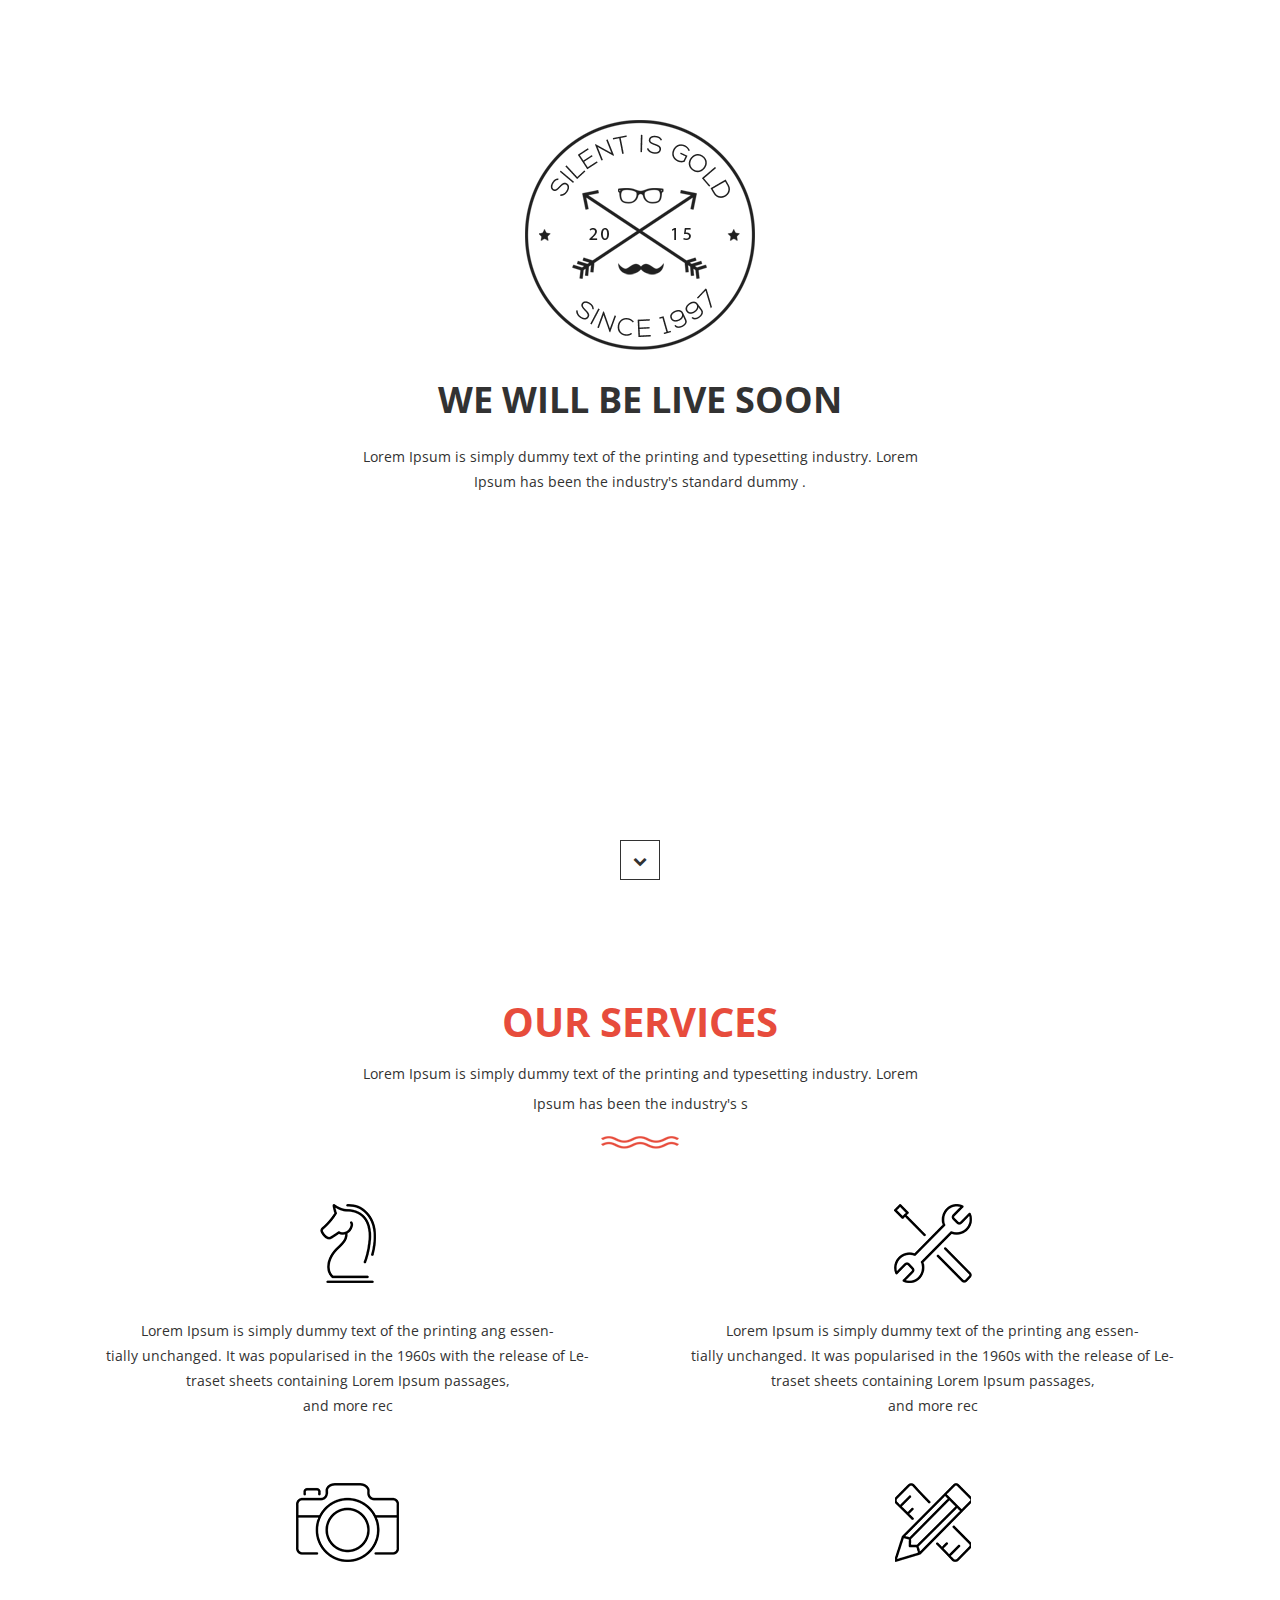
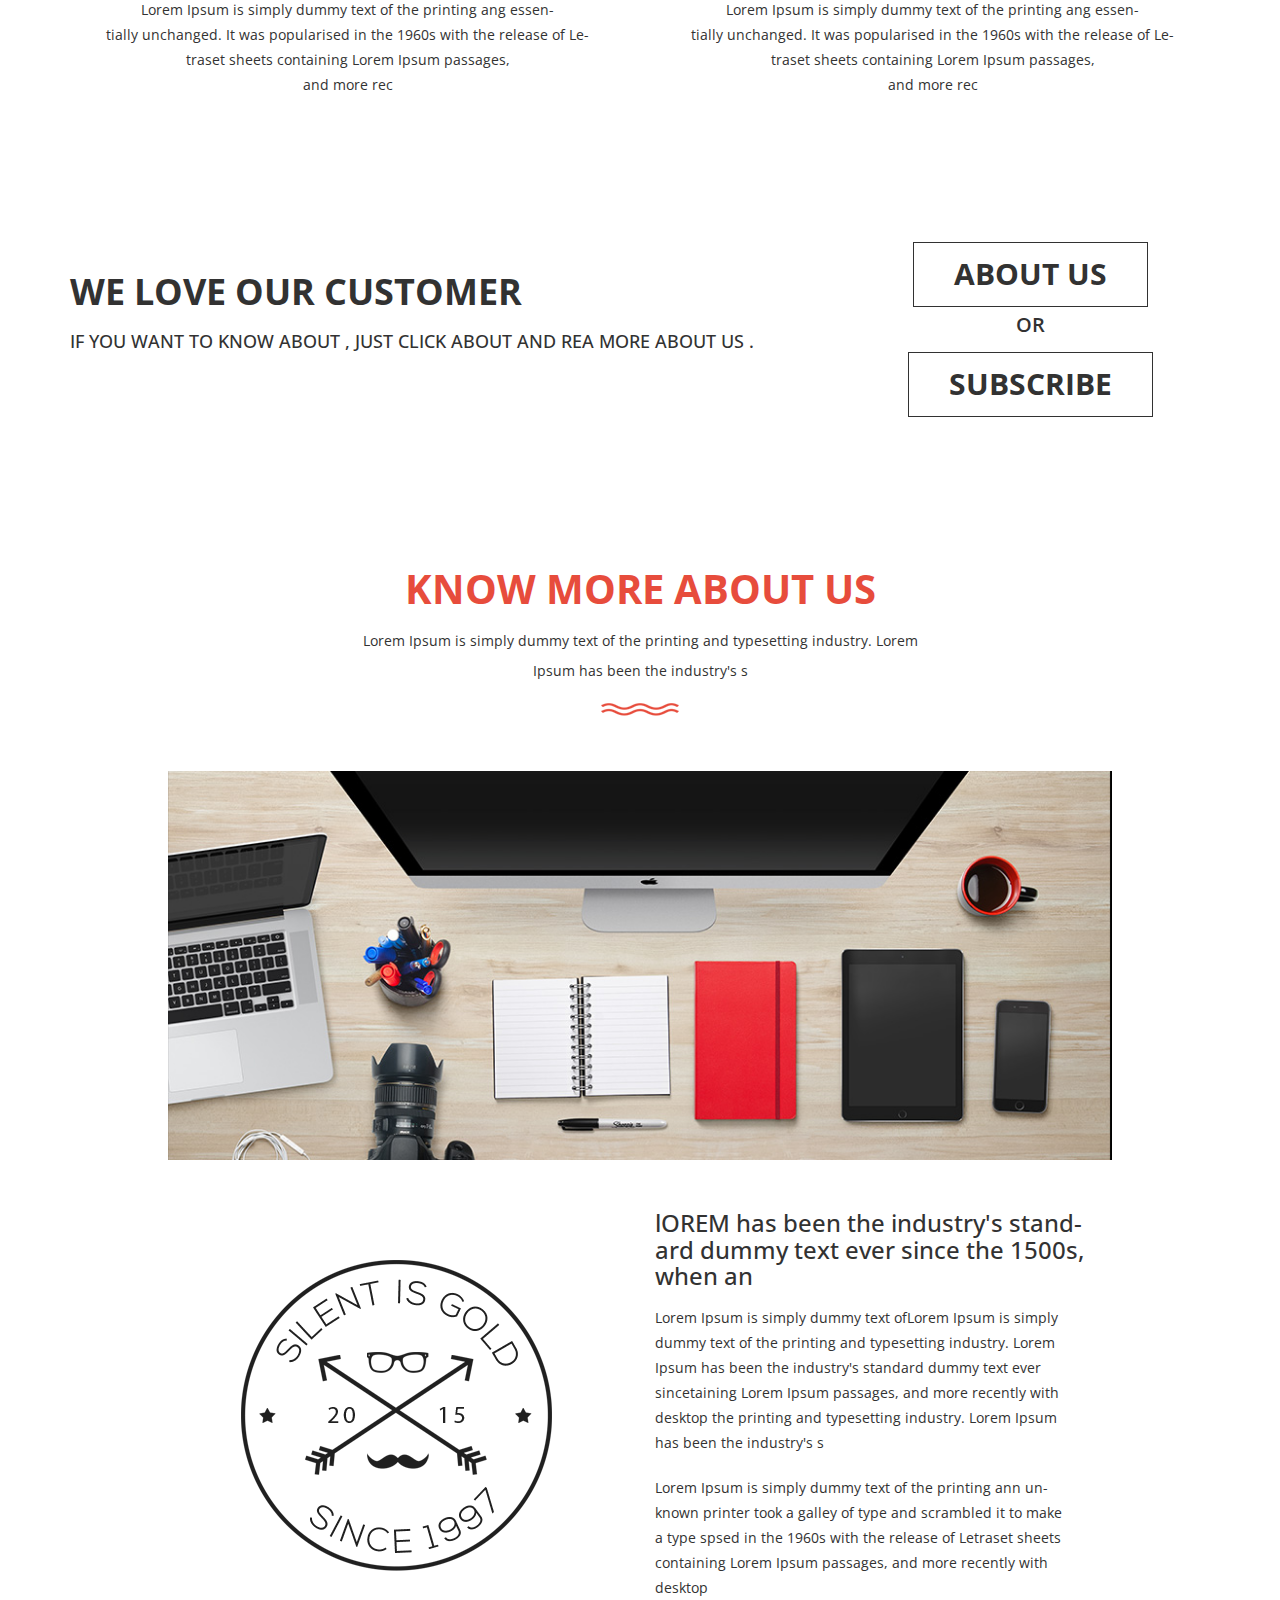
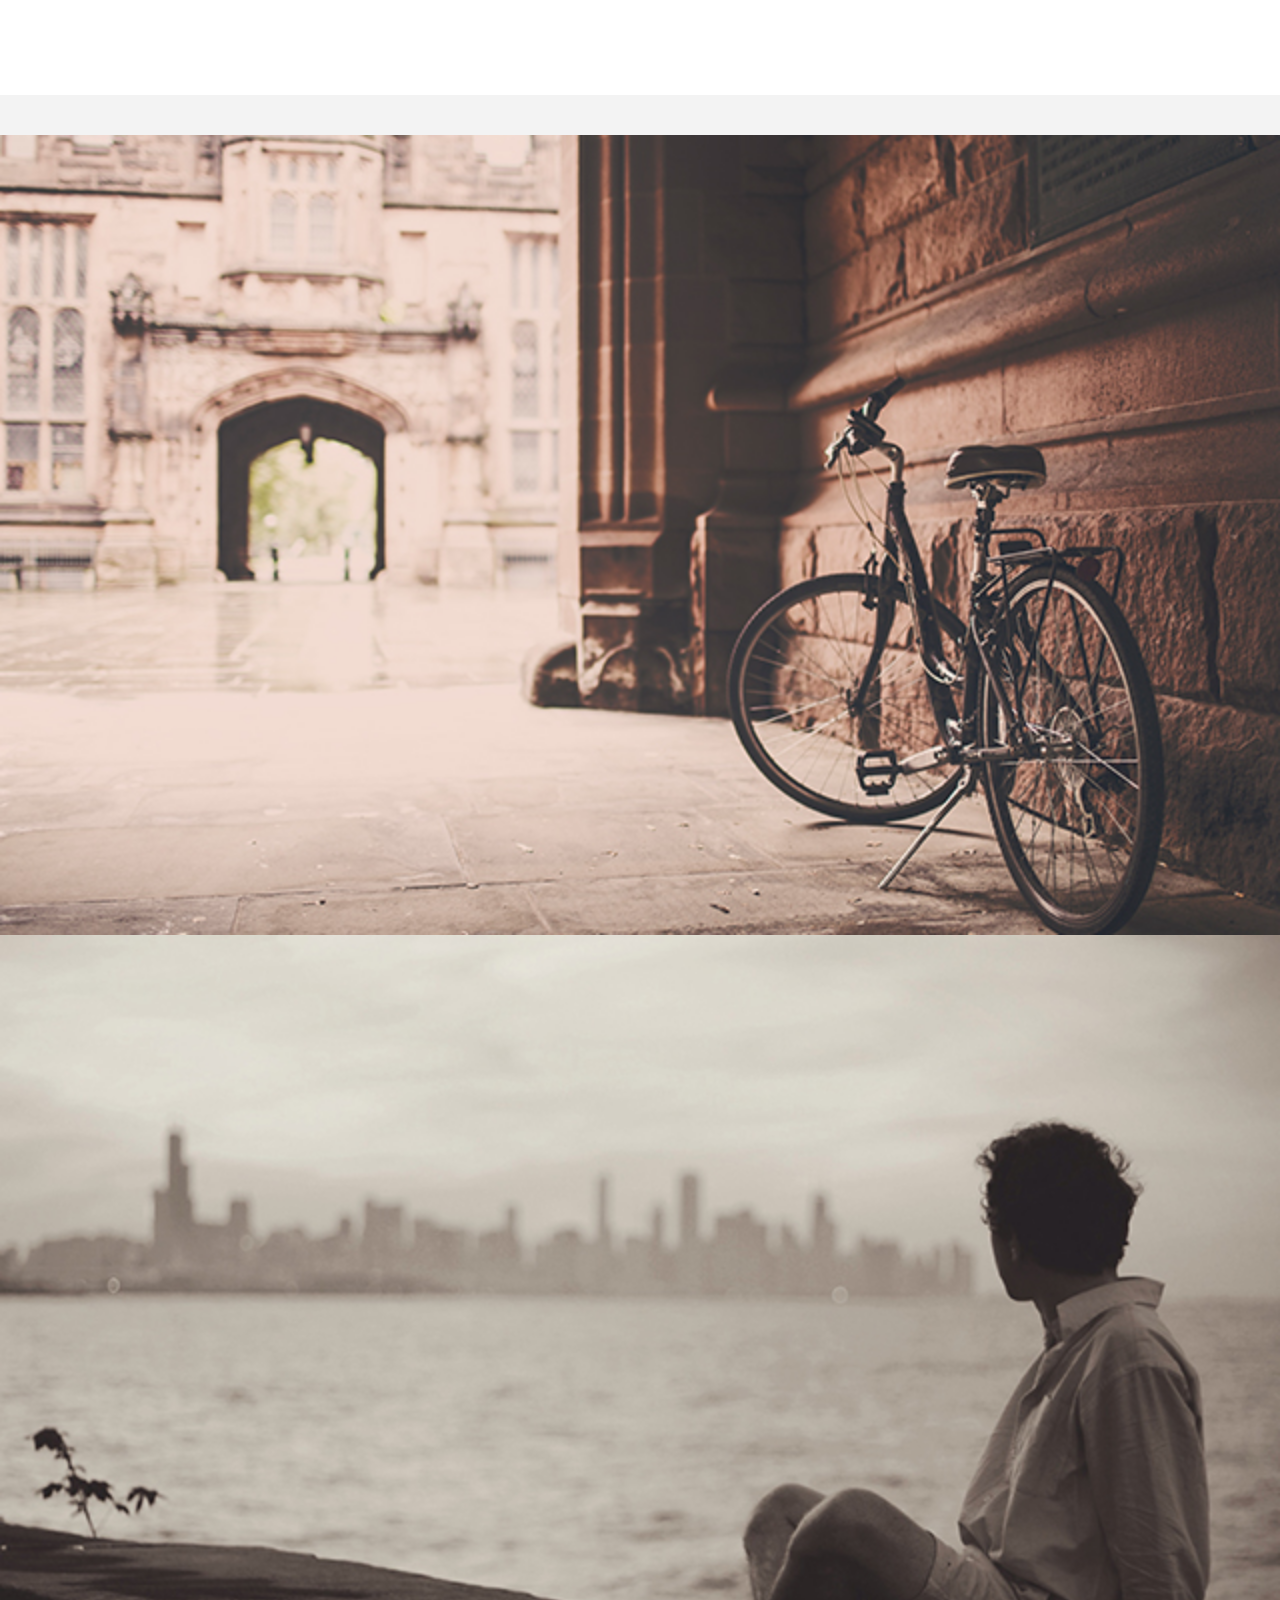
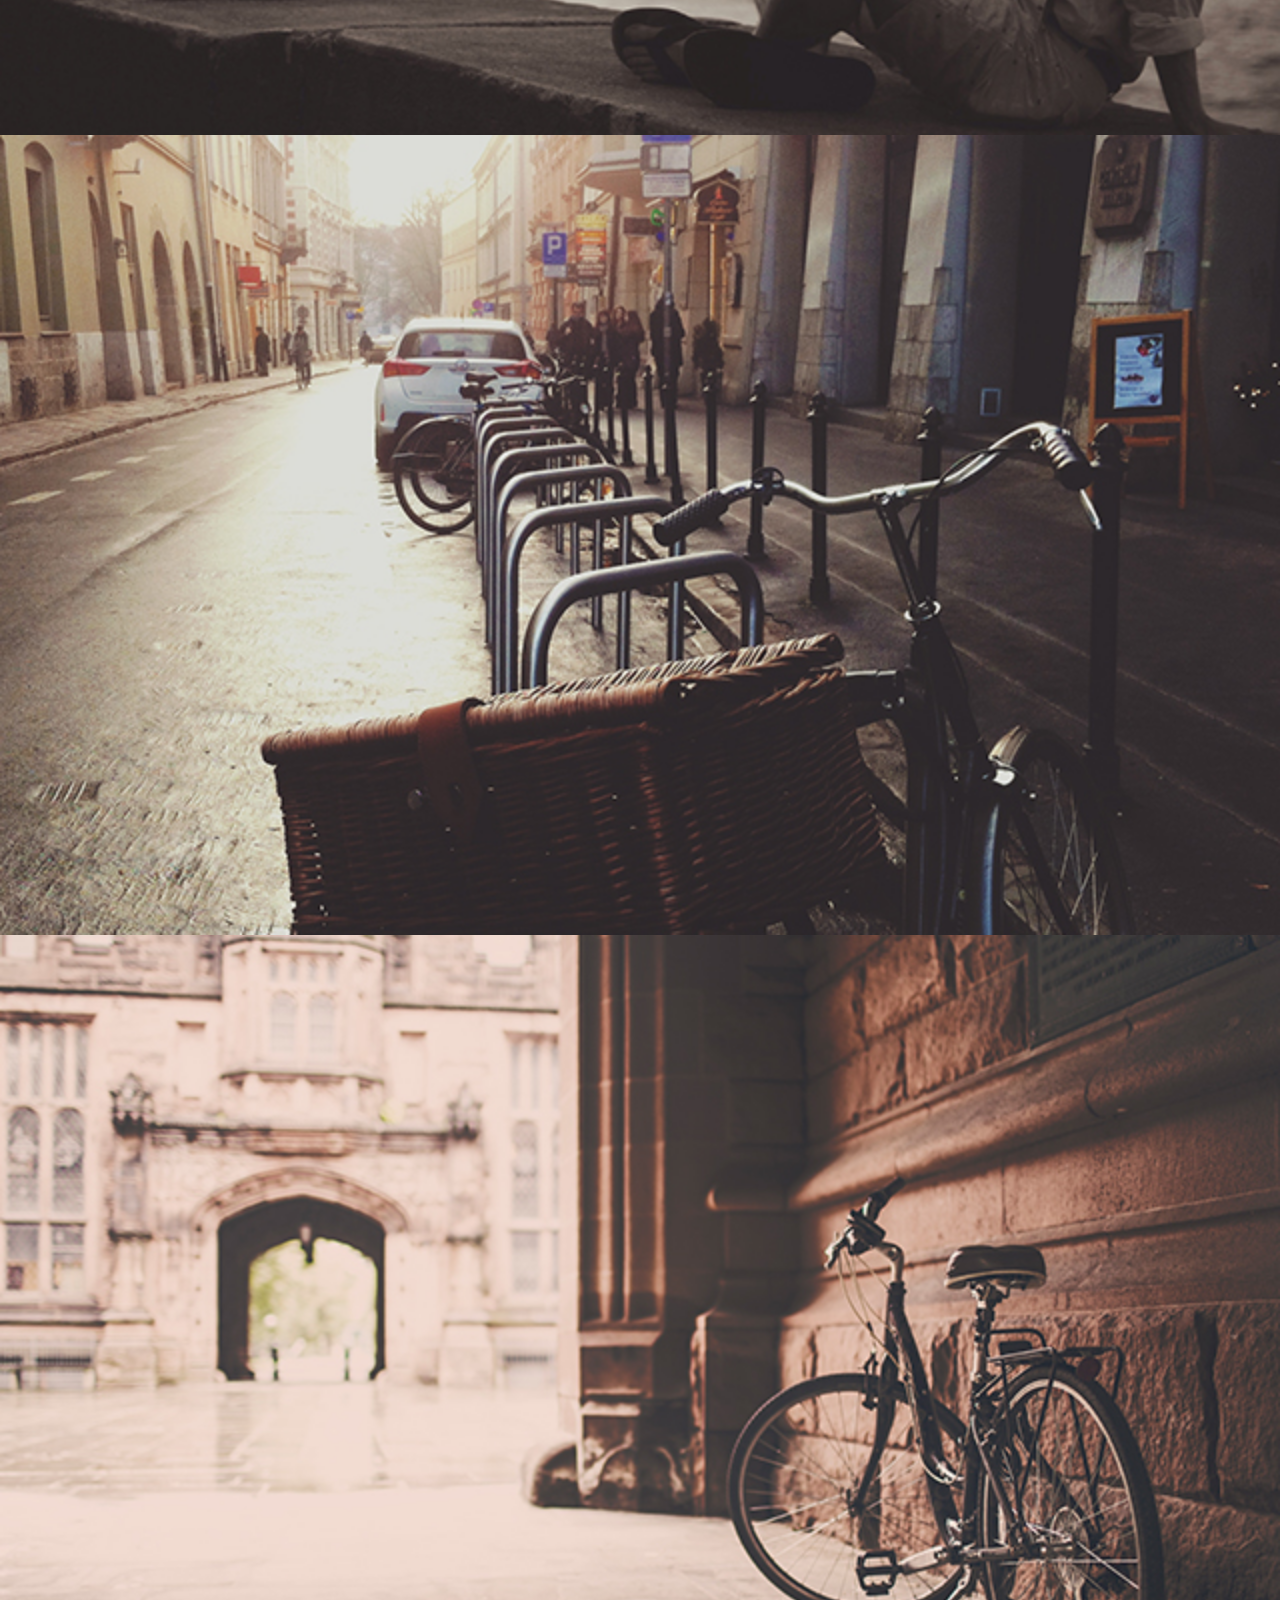
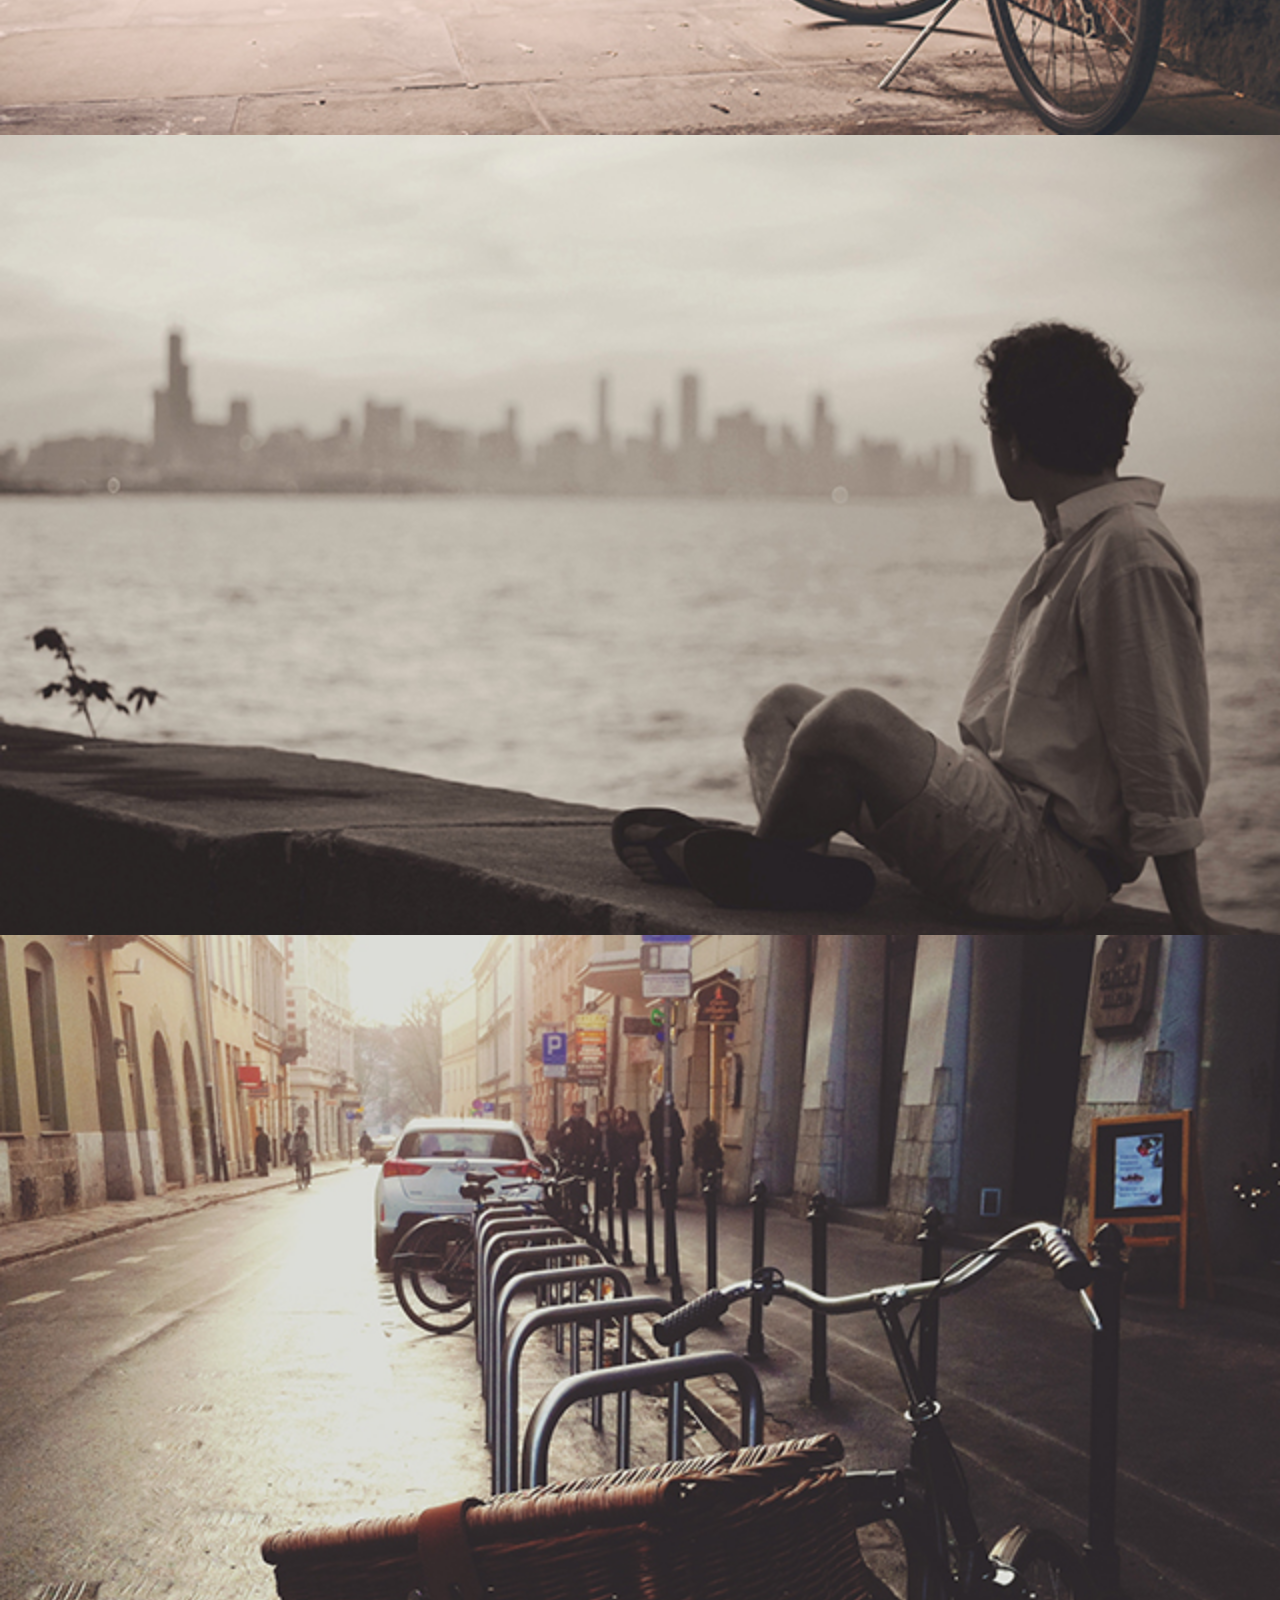
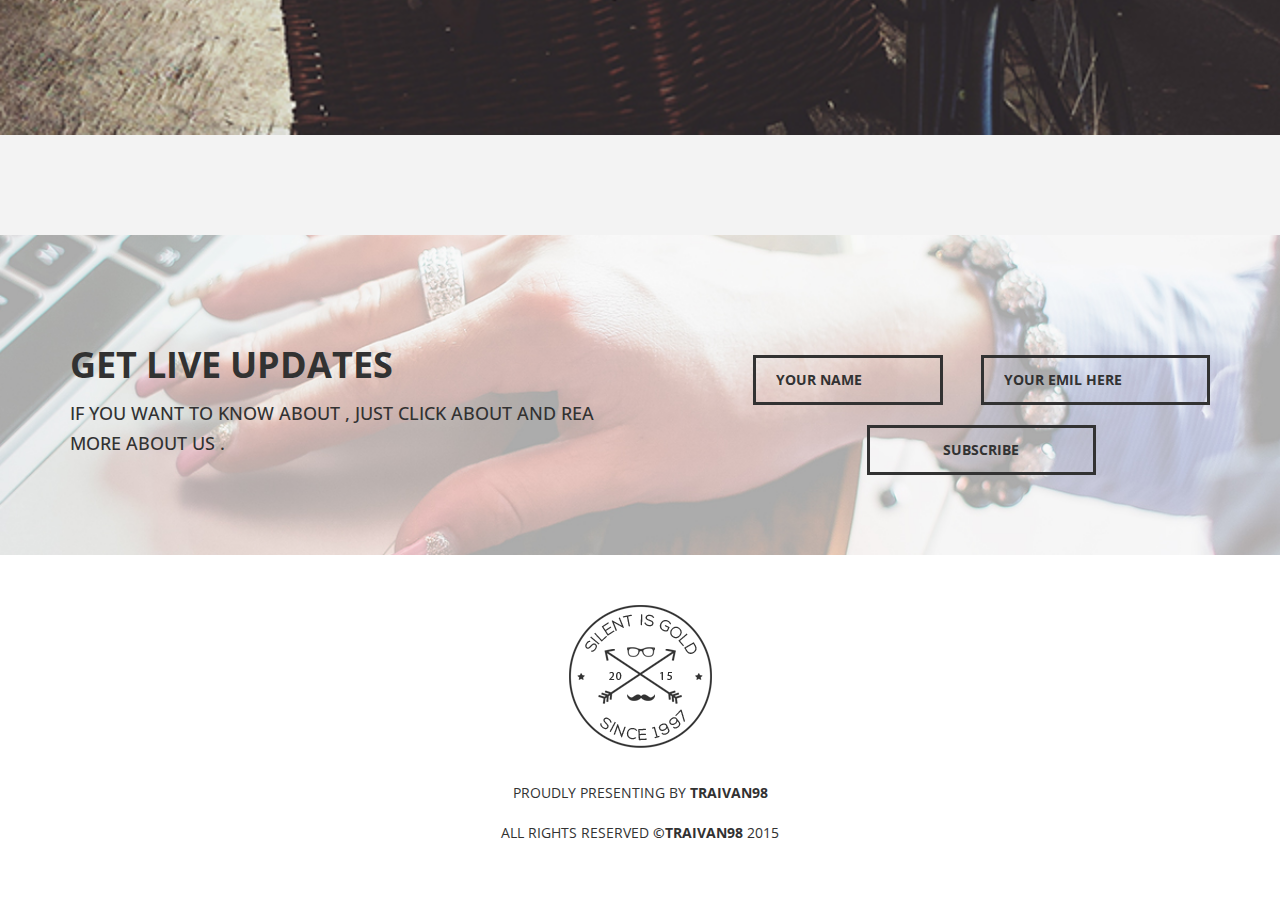
==== commit 7703a520: "file change" ====
--- a/live project/index.html
+++ b/live project/index.html
@@ -51,18 +51,6 @@
 
 
         <!-- ===============    Start template markup     =============== -->
-        
-        <!-- preloader -->
-        
-        <div id="atom-loader-wrapper">
-            <div id="atom-loader"></div>
-         
-            <div class="atom-loader-section atom-section-left"></div>
-            <div class="atom-loader-section atom-section-right"></div>
-         
-        </div>
-
-        <!--/ preloader -->
 
 
 <!--    home area section-->
@@ -158,7 +146,7 @@
 
         <!-- START cta area -->
 
-        <section class="atom-cta-area" data-stellar-background-ratio="0.5">
+        <section class="atom-cta-area">
             <!-- container -->
             <div class="container">
                 <div class="row">
@@ -329,17 +317,11 @@
         <!-- ===============    backstretch core JavaScript     =============== -->
         <script type="text/javascript" src="js/jquery.backstretch.min.js"></script>
         
-        <!-- ===============    fittext core JavaScript     =============== -->
-        <script type="text/javascript" src="js/jquery.fittext.js"></script>
-        
         <!-- ===============    countdown core JavaScript     =============== -->
         <script type="text/javascript" src="js/jquery.countdown.js"></script>
         
         <!-- ===============    nicescroll core JavaScript     =============== -->
         <script type="text/javascript" src="js/jquery.nicescroll.min.js"></script>
-        
-        <!-- ===============    stellar core JavaScript     =============== -->
-        <script type="text/javascript" src="js/jquery.stellar.min.js"></script>
         
         <!-- ===============    owl-carousel core JavaScript     =============== -->
         <script type="text/javascript" src="js/owl.carousel.min.js"></script>
--- a/live project/css/theme.css
+++ b/live project/css/theme.css
@@ -13,171 +13,9 @@
 10. FOOTER
 
 */
-/* ============= PRELOADER STYLE ============ */
-/* ========= preloader style ========= */
-@import url(http://fonts.googleapis.com/css?family=Open+Sans:400italic,400,300,600,700,800);
-@-webkit-keyframes spin {
-  0% {
-    -webkit-transform: rotate(0deg);
-    /* Chrome, Opera 15+, Safari 3.1+ */
-    -ms-transform: rotate(0deg);
-    /* IE 9 */
-    transform: rotate(0deg);
-    /* Firefox 16+, IE 10+, Opera */
-  }
-  100% {
-    -webkit-transform: rotate(360deg);
-    /* Chrome, Opera 15+, Safari 3.1+ */
-    -ms-transform: rotate(360deg);
-    /* IE 9 */
-    transform: rotate(360deg);
-    /* Firefox 16+, IE 10+, Opera */
-  }
-}
-@keyframes spin {
-  0% {
-    -webkit-transform: rotate(0deg);
-    /* Chrome, Opera 15+, Safari 3.1+ */
-    -ms-transform: rotate(0deg);
-    /* IE 9 */
-    transform: rotate(0deg);
-    /* Firefox 16+, IE 10+, Opera */
-  }
-  100% {
-    -webkit-transform: rotate(360deg);
-    /* Chrome, Opera 15+, Safari 3.1+ */
-    -ms-transform: rotate(360deg);
-    /* IE 9 */
-    transform: rotate(360deg);
-    /* Firefox 16+, IE 10+, Opera */
-  }
-}
-#atom-loader-wrapper {
-  position: fixed;
-  top: 0;
-  left: 0;
-  width: 100%;
-  height: 100%;
-  z-index: 1000;
-}
-
-#atom-loader-wrapper .atom-loader-section {
-  position: fixed;
-  top: 0;
-  width: 51%;
-  background: #222;
-  z-index: 1000;
-  height: 100%;
-}
-
-#atom-loader-wrapper .atom-loader-section.atom-section-left {
-  left: 0;
-}
-
-#atom-loader-wrapper .atom-loader-section.atom-section-right {
-  right: 0;
-}
-
-#atom-loader {
-  display: block;
-  position: absolute;
-  left: 50%;
-  top: 50%;
-  width: 150px;
-  height: 150px;
-  margin: -75px 0 0 -75px;
-  border-radius: 50%;
-  border: 3px solid transparent;
-  border-top-color: #3498db;
-  -webkit-animation: spin 2s linear infinite;
-  /* Chrome, Opera 15+, Safari 5+ */
-  animation: spin 2s linear infinite;
-  /* Chrome, Firefox 16+, IE 10+, Opera */
-  z-index: 1001;
-}
-
-#atom-loader:before {
-  content: "";
-  position: absolute;
-  top: 5px;
-  left: 5px;
-  right: 5px;
-  bottom: 5px;
-  border-radius: 50%;
-  border: 3px solid transparent;
-  border-top-color: #e74c3c;
-  -webkit-animation: spin 3s linear infinite;
-  /* Chrome, Opera 15+, Safari 5+ */
-  animation: spin 3s linear infinite;
-  /* Chrome, Firefox 16+, IE 10+, Opera */
-}
-
-#atom-loader:after {
-  content: "";
-  position: absolute;
-  top: 15px;
-  left: 15px;
-  right: 15px;
-  bottom: 15px;
-  border-radius: 50%;
-  border: 3px solid transparent;
-  border-top-color: #f9c922;
-  -webkit-animation: spin 1.5s linear infinite;
-  /* Chrome, Opera 15+, Safari 5+ */
-  animation: spin 1.5s linear infinite;
-  /* Chrome, Firefox 16+, IE 10+, Opera */
-}
-
-.atom-loaded #atom-loader-wrapper .atom-loader-section.atom-section-left {
-  -webkit-transform: translateX(-100%);
-  /* Chrome, Opera 15+, Safari 3.1+ */
-  -ms-transform: translateX(-100%);
-  /* IE 9 */
-  transform: translateX(-100%);
-  /* Firefox 16+, IE 10+, Opera */
-  -webkit-transition: all 0.7s 0.3s cubic-bezier(0.645, 0.045, 0.355, 1);
-  /* Android 2.1+, Chrome 1-25, iOS 3.2-6.1, Safari 3.2-6  */
-  transition: all 0.7s 0.3s cubic-bezier(0.645, 0.045, 0.355, 1);
-  /* Chrome 26, Firefox 16+, iOS 7+, IE 10+, Opera, Safari 6.1+  */
-}
-
-.atom-loaded #atom-loader-wrapper .atom-loader-section.atom-section-right {
-  -webkit-transform: translateX(100%);
-  /* Chrome, Opera 15+, Safari 3.1+ */
-  -ms-transform: translateX(100%);
-  /* IE 9 */
-  transform: translateX(100%);
-  /* Firefox 16+, IE 10+, Opera */
-  -webkit-transition: all 0.7s 0.3s cubic-bezier(0.645, 0.045, 0.355, 1);
-  /* Android 2.1+, Chrome 1-25, iOS 3.2-6.1, Safari 3.2-6  */
-  transition: all 0.7s 0.3s cubic-bezier(0.645, 0.045, 0.355, 1);
-  /* Chrome 26, Firefox 16+, iOS 7+, IE 10+, Opera, Safari 6.1+  */
-}
-
-.atom-loaded #atom-loader {
-  opacity: 0;
-  -webkit-transition: all 0.3s ease-out;
-  /* Android 2.1+, Chrome 1-25, iOS 3.2-6.1, Safari 3.2-6  */
-  transition: all 0.3s ease-out;
-  /* Chrome 26, Firefox 16+, iOS 7+, IE 10+, Opera, Safari 6.1+  */
-}
-
-.atom-loaded #atom-loader-wrapper {
-  visibility: hidden;
-  -webkit-transform: translateY(-100%);
-  /* Chrome, Opera 15+, Safari 3.1+ */
-  -ms-transform: translateY(-100%);
-  /* IE 9 */
-  transform: translateY(-100%);
-  /* Firefox 16+, IE 10+, Opera */
-  -webkit-transition: all 0.3s 1s ease-out;
-  /* Android 2.1+, Chrome 1-25, iOS 3.2-6.1, Safari 3.2-6  */
-  transition: all 0.3s 1s ease-out;
-  /* Chrome 26, Firefox 16+, iOS 7+, IE 10+, Opera, Safari 6.1+  */
-}
-
 /* =============== Dcument setup ================= */
 /* google fonts */
+@import url(http://fonts.googleapis.com/css?family=Open+Sans:400italic,400,300,600,700,800);
 html, body {
   height: 100%;
 }
